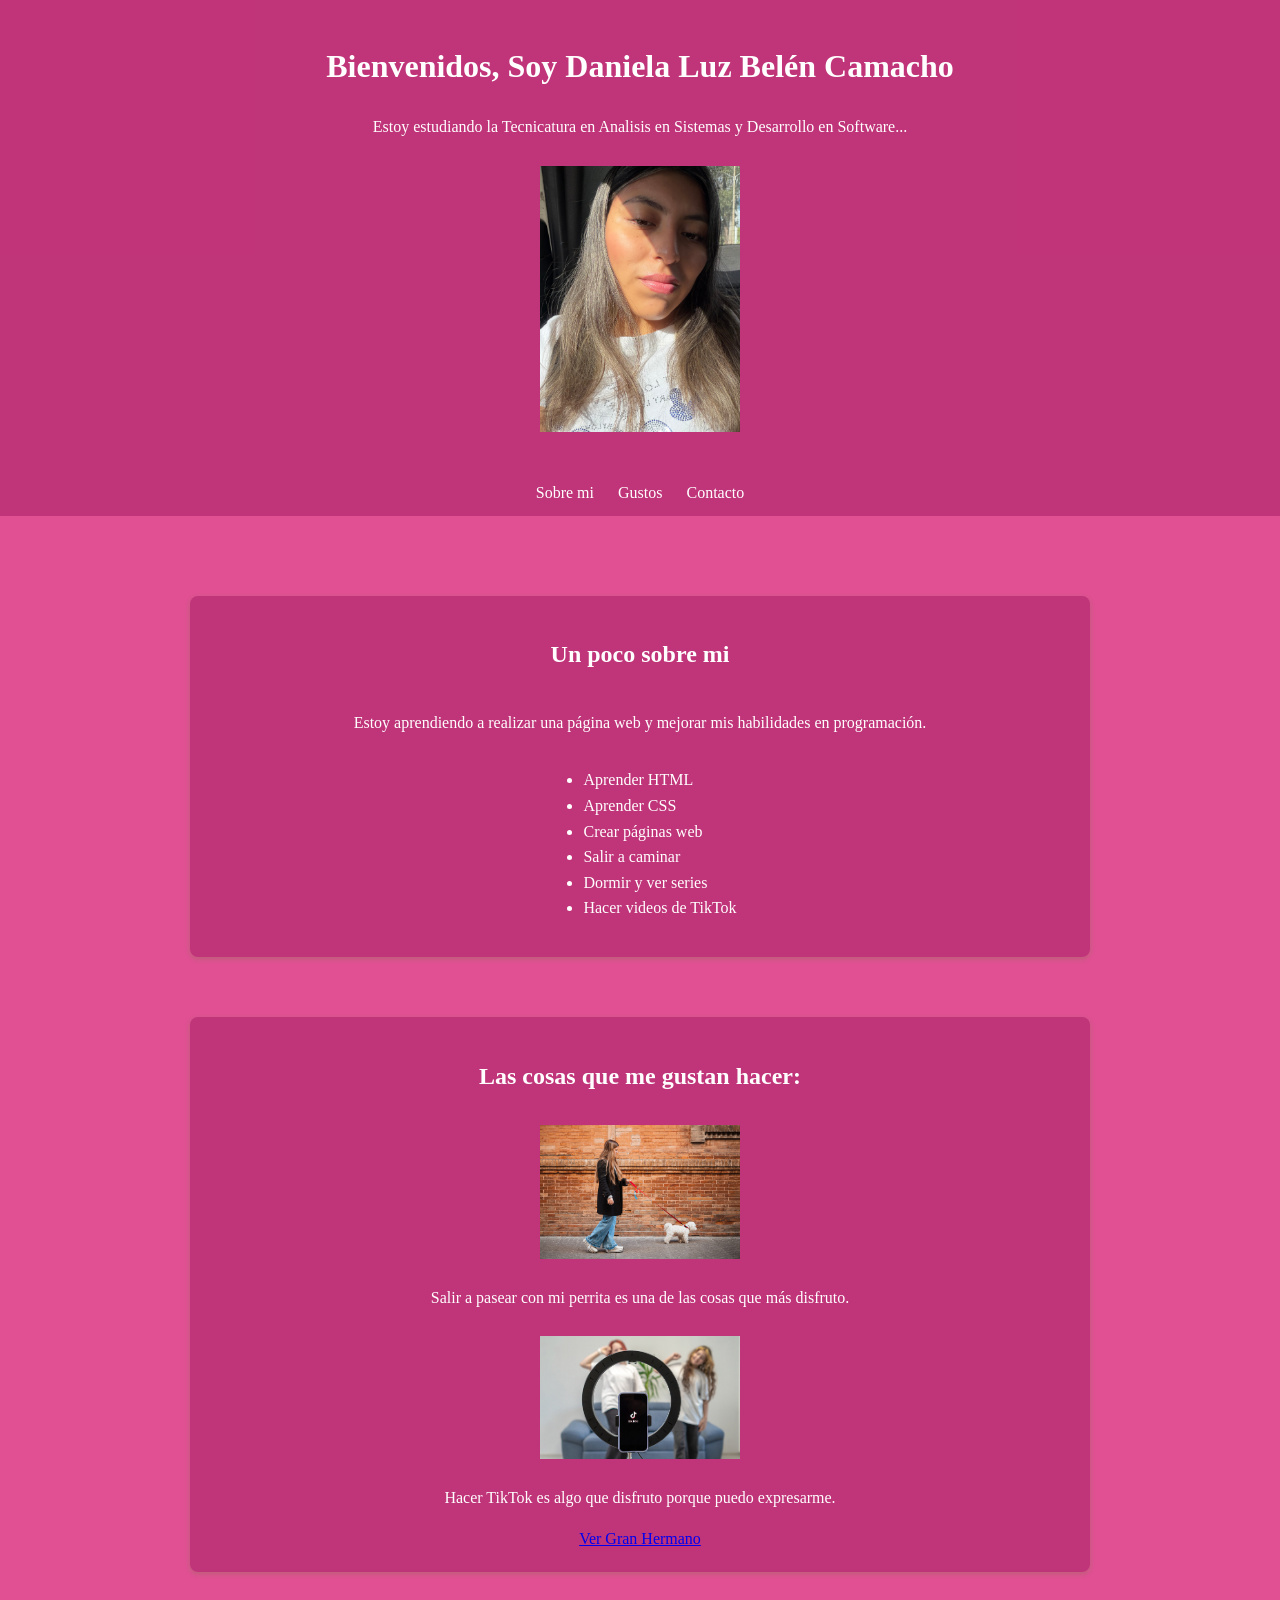
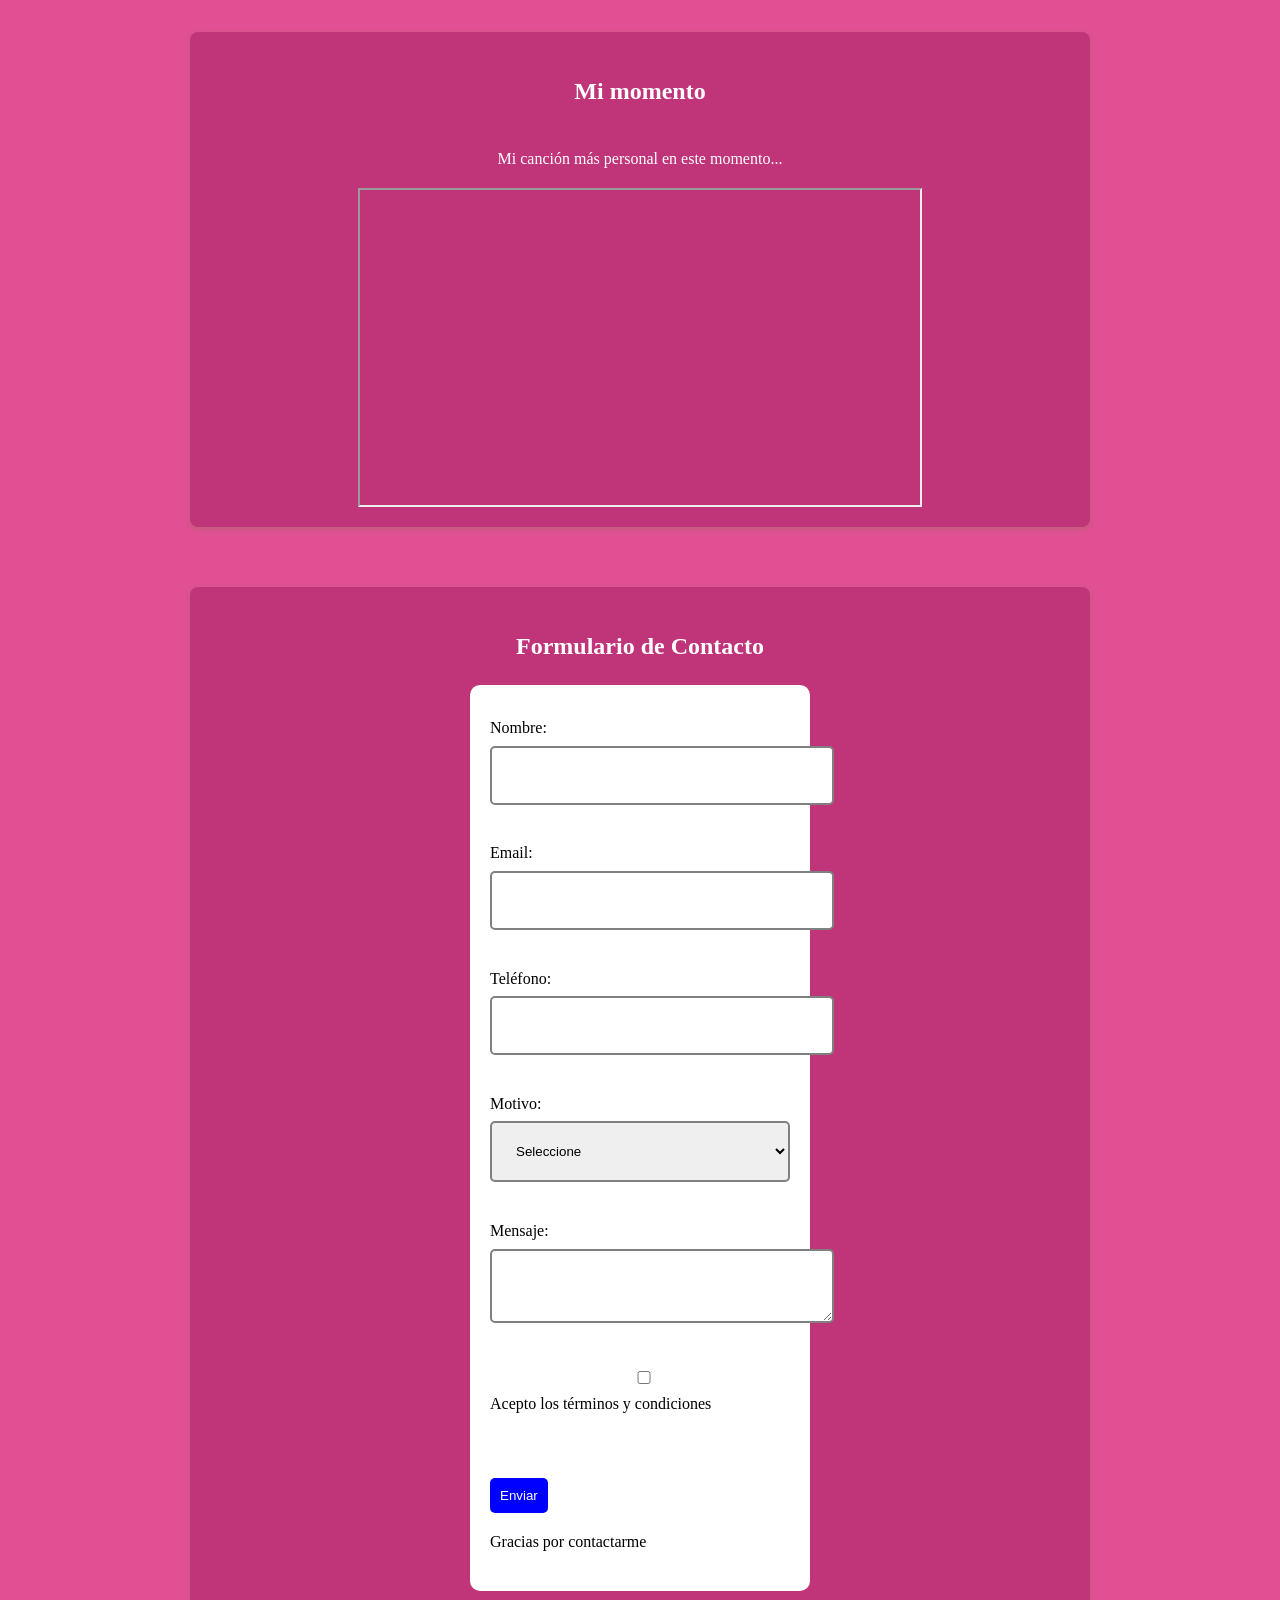
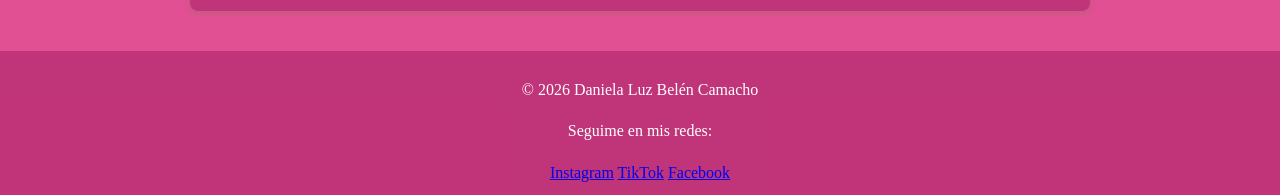
==== index.html @ 4e45f92b "Mejorar contenido descriptivo del sitio" ====
<!DOCTYPE html>
<html lang="es">
<head>
    <meta charset="UTF-8">  
    <meta name="viewport" content="width=device-width, initial-scale=1.0">
    <title>Mi primer sitio web</title>
    <link rel="stylesheet" href="style.css">
</head>
<body>

<header>
<h1>Bienvenidos, Soy Daniela Luz Belén Camacho</h1>
<p>Estoy estudiando la Tecnicatura en Analisis en Sistemas y Desarrollo en Software...</p>
<img src="img/IMG_1072.jpeg" alt="Foto de perfil de Daniela Luz Belén Camacho">
</header>

<nav aria-label="Menú principal">
    <a href="#sobre-mi">Sobre mi</a>
    <a href="#gustos">Gustos</a>
    <a href="#contacto">Contacto</a>
</nav>   

<main>

<section id="sobre-mi">
<h2>Un poco sobre mi</h2>
<p>Estoy aprendiendo a realizar una página web y mejorar mis habilidades en programación.</p>

<ul>
<li>Aprender HTML</li>
<li>Aprender CSS</li>
<li>Crear páginas web</li>
<li>Salir a caminar</li>
<li>Dormir y ver series</li>
<li>Hacer videos de TikTok</li>
</ul>
</section>

<section id="gustos">
<h2>Las cosas que me gustan hacer:</h2>

<img src="img/perros.jpg" alt="Paseando con mi perrita">
<p>Salir a pasear con mi perrita es una de las cosas que más disfruto.</p>

<img src="img/tiktok.jpg" alt="Creando contenido para TikTok">
<p>Hacer TikTok es algo que disfruto porque puedo expresarme.</p>

<a href="https://youtu.be/BFK4hJF_E_4?si=V4-a4DMzT8WrIbpt">Ver Gran Hermano</a>
</section>

<section>
<h2>Mi momento</h2>
<p>Mi canción más personal en este momento...</p>

<iframe 
width="560" 
height="315" 
src="https://www.youtube.com/embed/g2dmgwiU3bs" 
title="Canción especial de Daniela" 
lang="es"
allowfullscreen>
</iframe>

</section>

<section id="contacto">
<h2>Formulario de Contacto</h2>

<form aria-label="Formulario de contacto">

<label for="nombre">Nombre:</label>
<input type="text" id="nombre" name="nombre" required minlength="3">

<br><br>

<label for="email">Email:</label>
<input type="email" id="email" name="email" required>

<br><br>

<label for="tel">Teléfono:</label>
<input type="tel" id="tel" name="tel" pattern="[0-9]{10}" required>

<br><br> 

<label for="motivo">Motivo:</label>
<select id="motivo" name="motivo">
    <option value="">Seleccione</option>
    <option value="consulta">Consulta</option>
    <option value="soporte">Soporte</option>
    <option value="otro">Otro</option>
</select>

<br><br>

<label for="mensaje">Mensaje:</label>
<textarea id="mensaje" name="mensaje" required minlength="10"></textarea>

<br><br>

<label>
    <input type="checkbox" required>
    Acepto los términos y condiciones
</label>

<br><br>

<button type="submit">Enviar</button>

<p>Gracias por contactarme</p>

</form>
</section>

</main>

<footer>
<p>© 2026 Daniela Luz Belén Camacho</p>

<p>Seguime en mis redes:</p>
<a href="https://www.instagram.com" aria-label="Ir a Instagram">Instagram</a>
<a href="https://www.tiktok.com" aria-label="Ir a TikTok">TikTok</a>
<a href="#" aria-label="Ir a Facebook">Facebook</a>
</footer>

</body>
</html>
---- style.css ----
/*-----*RESET BASICO-----*/
*¨{
    margin: 0;
    padding: 0;
    box-sizing: border-box ;
}
body{
   font-family: "Times New Roman", Times, serif;
   font-size:16px;
   line-height:1.6;
   color:white;
   background: #d30163af;
   margin: 0;
}
header{
   background: #b62b71be;
   color:white;
   text-align: center;
   padding: 20px;  
}
nav{
    background: #b62b71be;
    padding: 10px;
    text-align: center;
    color:aliceblue;
}
nav a{
    color: white;
    text-decoration: none;
    margin: 10px;
}
nav a:hover{
    color:navajowhite
}
main{
    max-width: 900px;
    margin: auto;
    padding: 20px;
}
section{
    background: #b62b71be;
    margin-bottom: 20px;
    padding: 20px;
    border-radius: 8px;
    box-shadow: 0 2px 5px rgba(105, 131, 57, 0.308);
    color: white;
}
section{
    display: flex;
    flex-direction: column;
    align-items: center;
    margin-top: 60px;
}
h2{
    color:white;
    margin-bottom: 20px;
}
form{
background: white;
color: black;
padding: 20px;
width: 300px;
margin: auto;
border-radius: 10px;
}

label{
    display: block;
    margin-top: 10px;
}

input, textarea, select{
    width: 100%;
    padding: 20px;
    margin-top: 5px;
    border: 2px solid gray;
    border-radius: 5px;
}
input:focus, textarea:focus{
width: 90%;
padding: 8px;
margin: 8px;
border: 2px solid gray;
border-radius: 5px;
}

input:valid, textarea:valid{
border-color: green;
}

input:invalid:not(:placeholder-shown),
textarea:invalid:not(::placeholder-shown){
    border-color: red;
}

a:focus, button:focus, input:focus, textarea:focus, select:focus {
  outline: 3px solid blue;
}

button{
background: blue;
color: white;
padding: 10px;
border: none;
border-radius: 5px;
margin-top: 10px;
cursor: pointer;
}

button:hover{
    opacity: 0.8;
}

img{
    width: 200px;
    height: auto;
    margin: 10px;
    max-width: 200px;
}

footer{
    background:#b62b71be;
    color: white;
    text-align: center;
    padding: 10px;
}
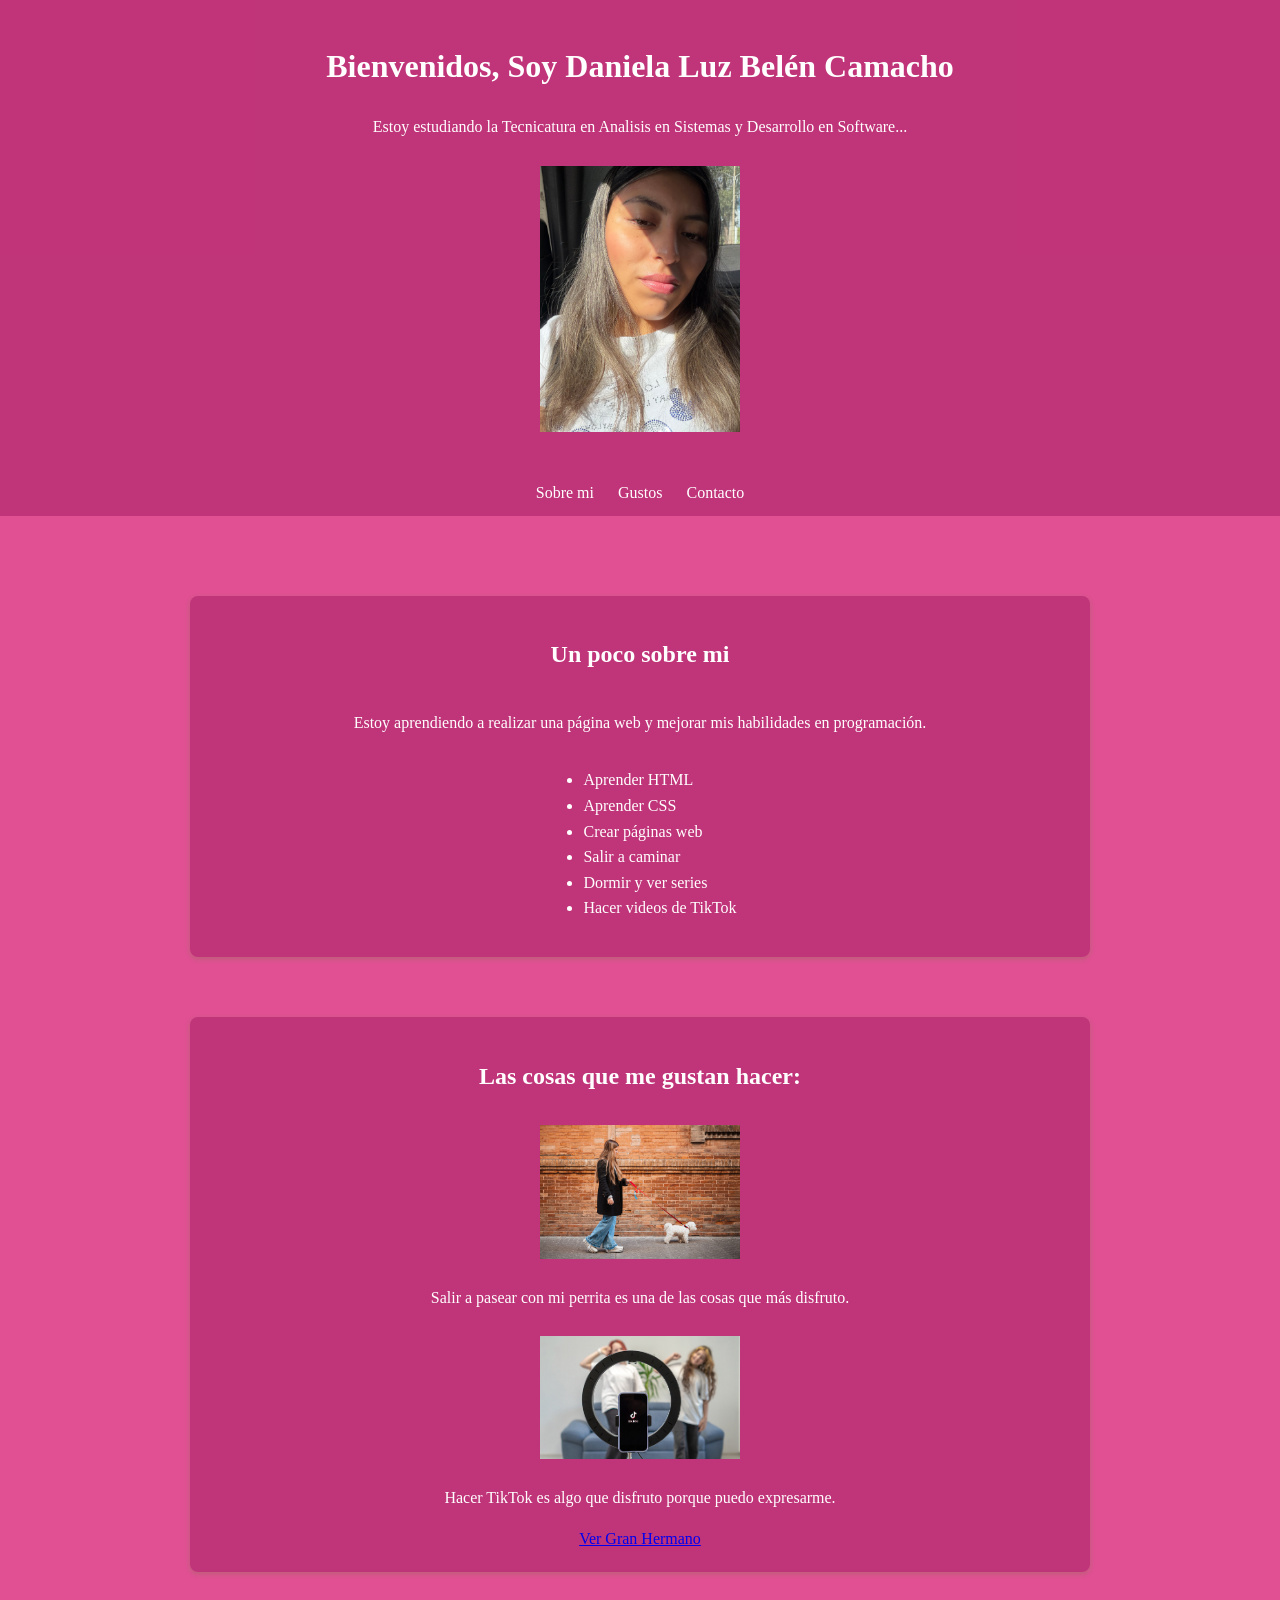
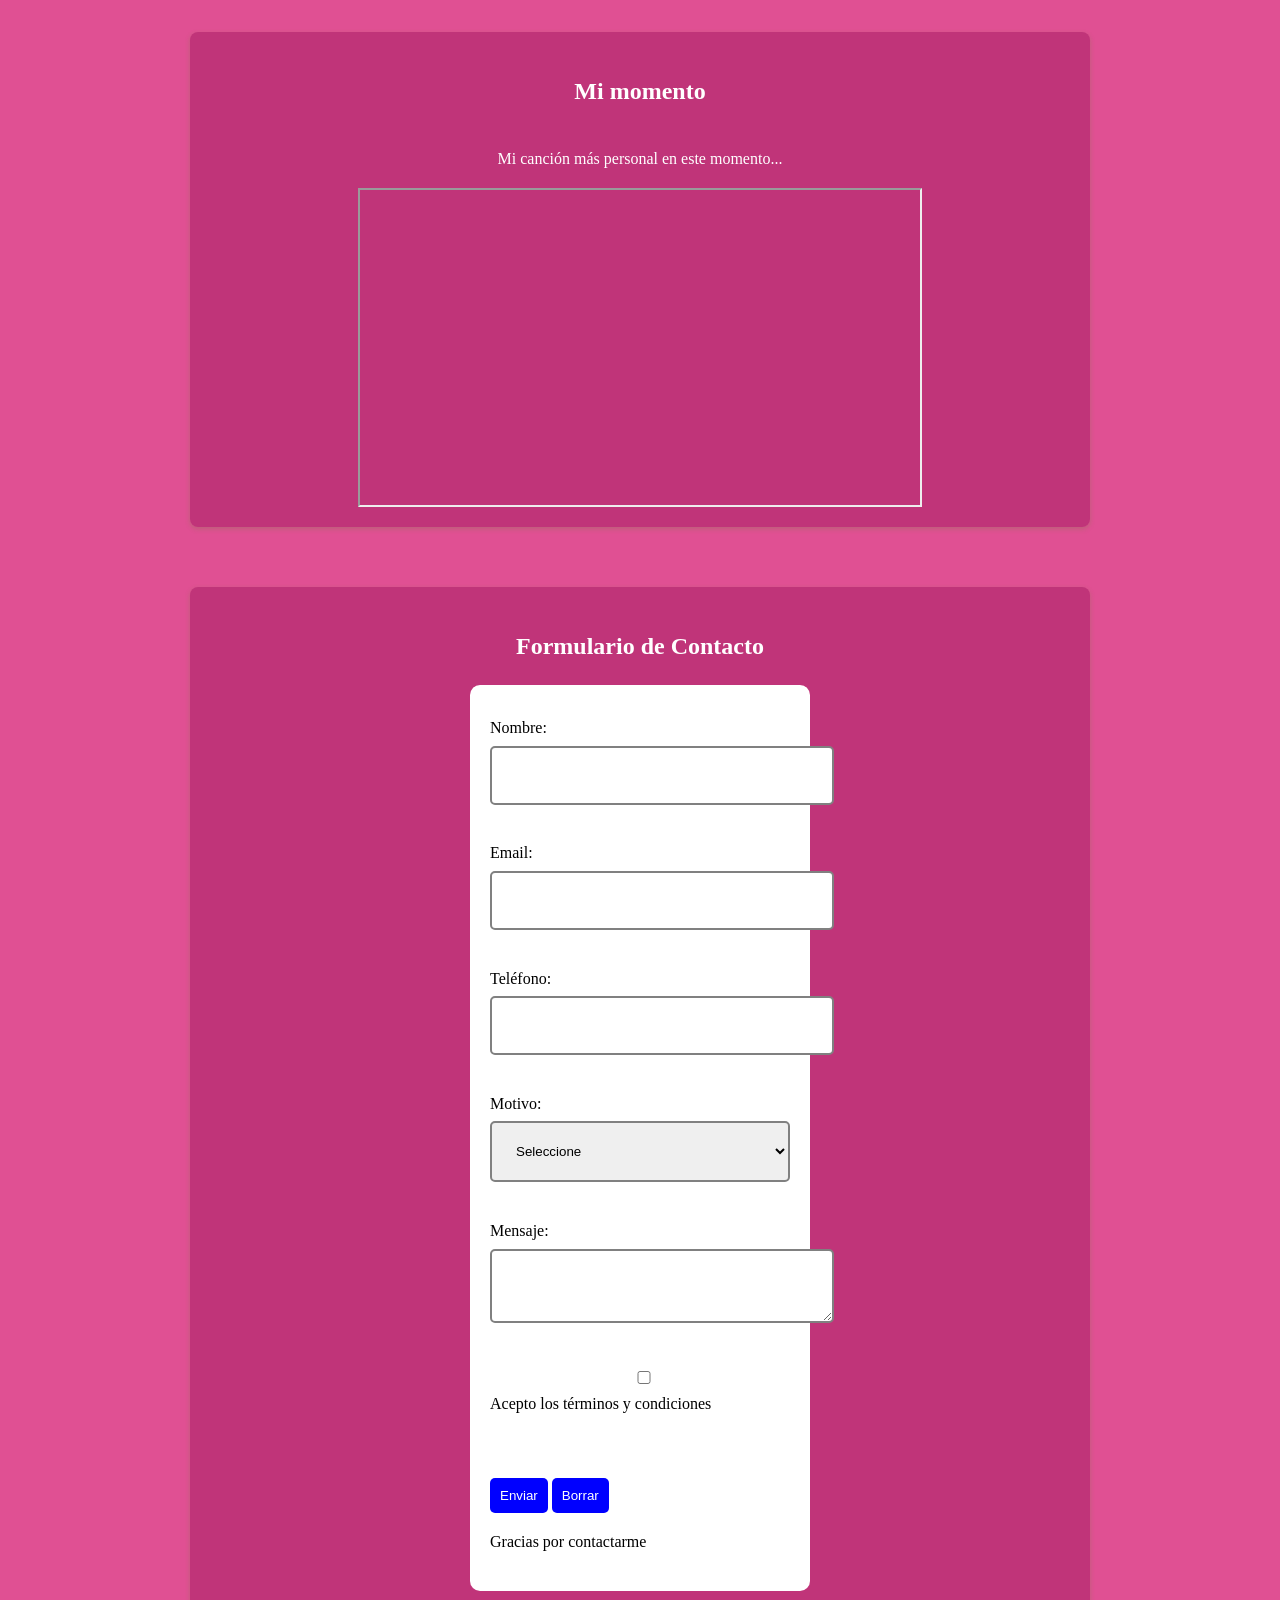
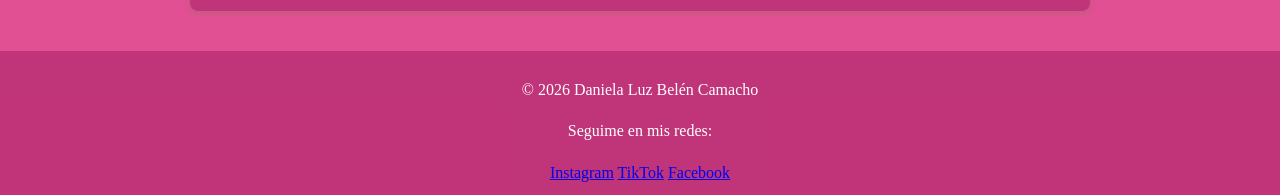
==== commit 344ecbe1: "Mejoro formulario HTML con validaciones" ====
--- a/index.html
+++ b/index.html
@@ -106,6 +106,7 @@
 <br><br>
 
 <button type="submit">Enviar</button>
+<button type="reset">Borrar</button>
 
 <p>Gracias por contactarme</p>
 
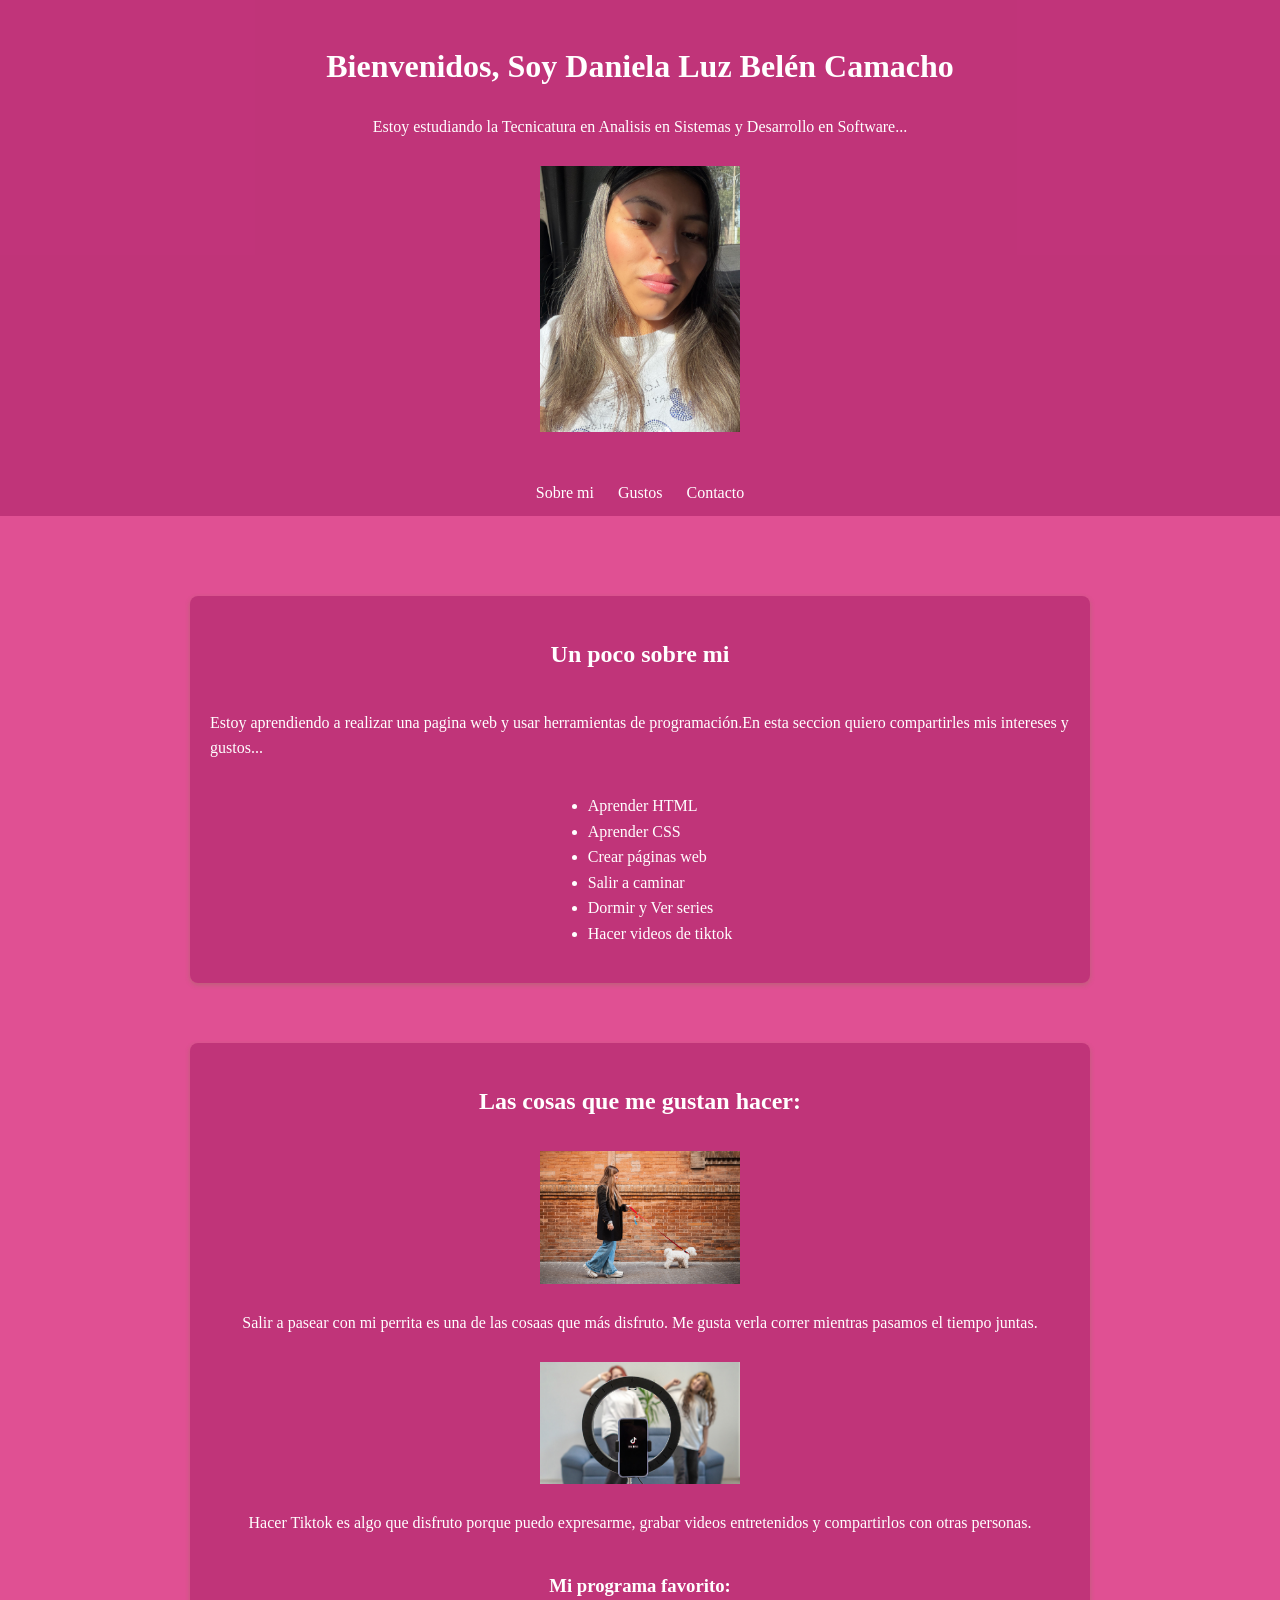
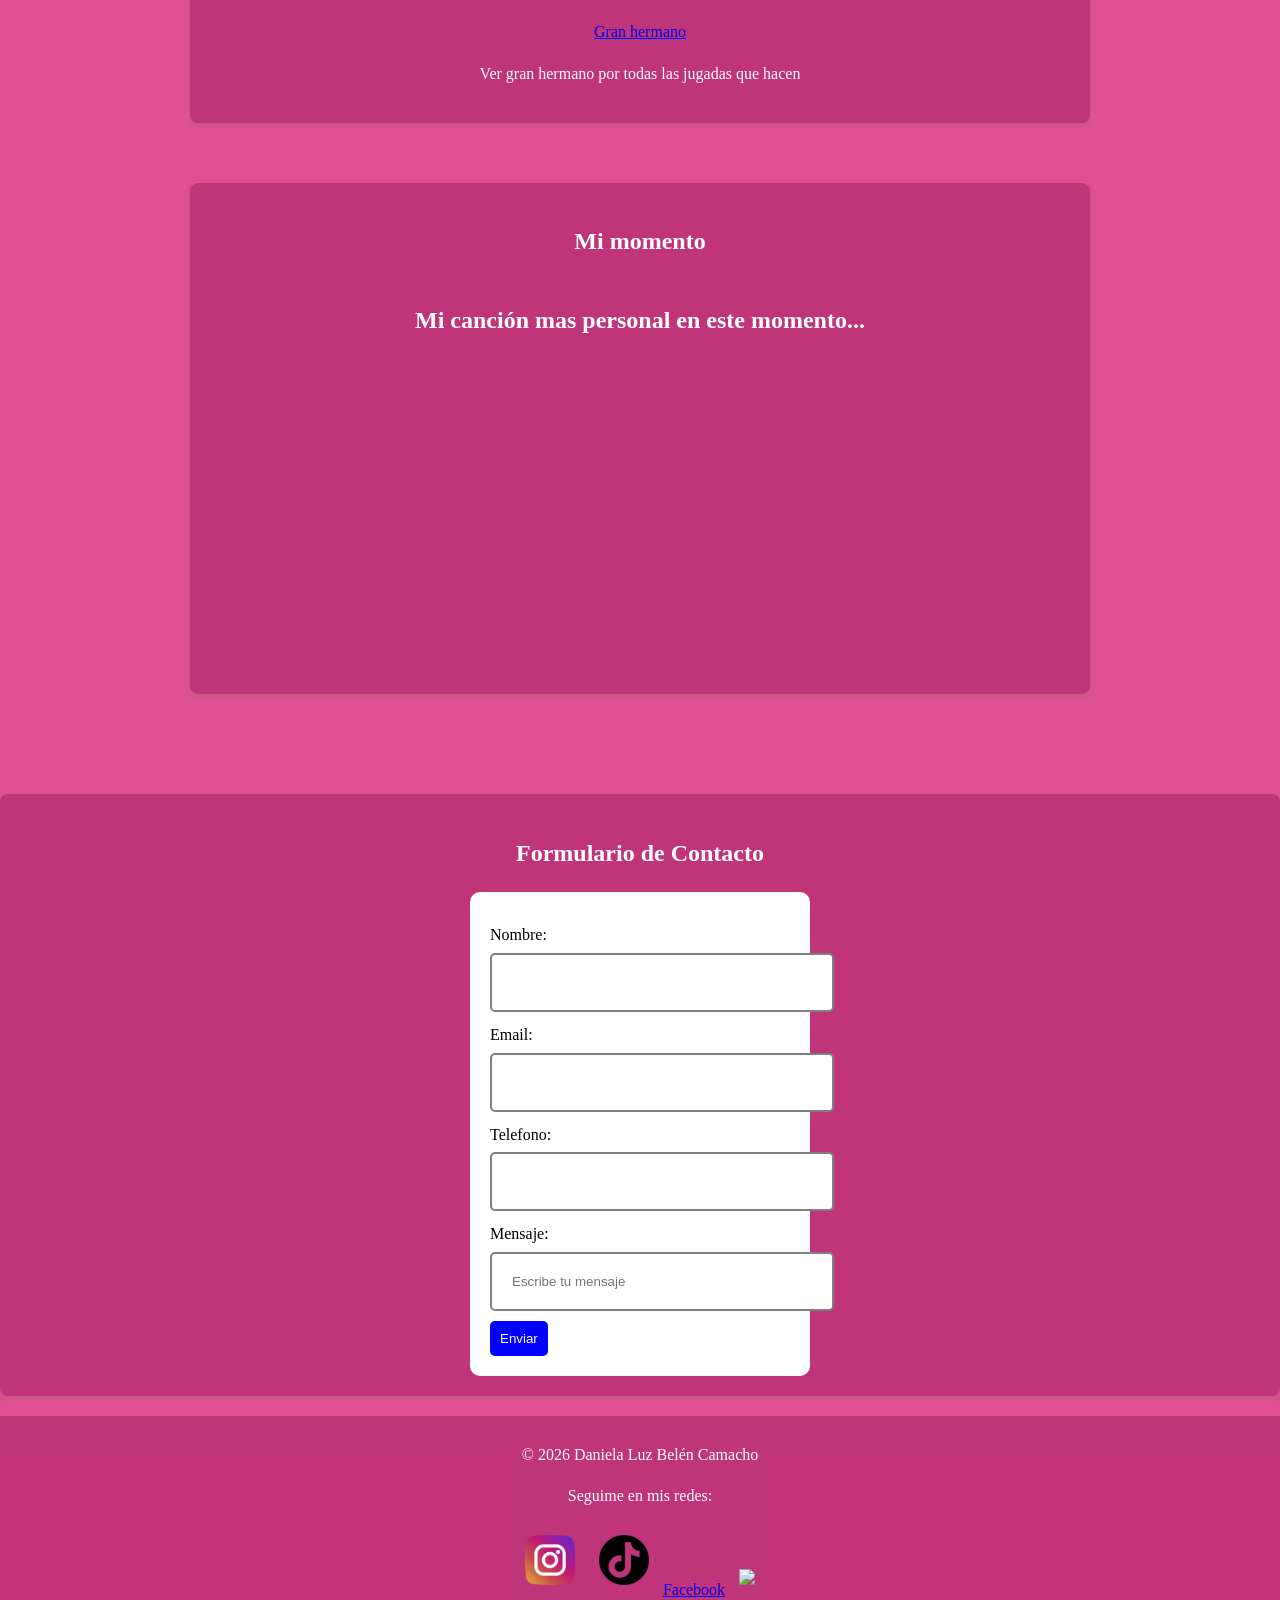
==== commit a0e18bec: "Resuelvo conflictos usando cambios de la rama" ====
--- a/index.html
+++ b/index.html
@@ -11,117 +11,75 @@
 <header>
 <h1>Bienvenidos, Soy Daniela Luz Belén Camacho</h1>
 <p>Estoy estudiando la Tecnicatura en Analisis en Sistemas y Desarrollo en Software...</p>
-<img src="img/IMG_1072.jpeg" alt="Foto de perfil de Daniela Luz Belén Camacho">
+<img src="img/IMG_1072.jpeg" alt="Mi perfil">
 </header>
-
-<nav aria-label="Menú principal">
-    <a href="#sobre-mi">Sobre mi</a>
-    <a href="#gustos">Gustos</a>
-    <a href="#contacto">Contacto</a>
-</nav>   
-
-<main>
-
-<section id="sobre-mi">
+ <nav>
+    <a href="#Sobre mi">Sobre mi</a>
+    <a href="#Gustos">Gustos</a>
+    <a href="#Contacto">Contacto</a>
+ </nav>   
+ <main>
+<section id="Sobre mi">
 <h2>Un poco sobre mi</h2>
-<p>Estoy aprendiendo a realizar una página web y mejorar mis habilidades en programación.</p>
+<p> Estoy aprendiendo a realizar una pagina web y usar herramientas de programación.En esta seccion quiero compartirles mis intereses y gustos...</p>
 
 <ul>
-<li>Aprender HTML</li>
+<li> Aprender HTML </li>
 <li>Aprender CSS</li>
 <li>Crear páginas web</li>
 <li>Salir a caminar</li>
-<li>Dormir y ver series</li>
-<li>Hacer videos de TikTok</li>
+<li>Dormir y Ver series</li>
+<li>Hacer videos de tiktok</li>
 </ul>
 </section>
 
-<section id="gustos">
-<h2>Las cosas que me gustan hacer:</h2>
-
-<img src="img/perros.jpg" alt="Paseando con mi perrita">
-<p>Salir a pasear con mi perrita es una de las cosas que más disfruto.</p>
-
-<img src="img/tiktok.jpg" alt="Creando contenido para TikTok">
-<p>Hacer TikTok es algo que disfruto porque puedo expresarme.</p>
-
-<a href="https://youtu.be/BFK4hJF_E_4?si=V4-a4DMzT8WrIbpt">Ver Gran Hermano</a>
+<section id="Gustos">
+<h2>Las cosas que me gustan  hacer:</h2>
+<img src="img/perros.jpg" alt="Pasear perros">
+<p>Salir a pasear con mi perrita es una de las cosaas que más disfruto. Me gusta verla correr mientras pasamos el tiempo juntas.</p>
+<img src="img/tiktok.jpg" alt="Hacer tiktoks">
+<p>Hacer Tiktok es algo que disfruto porque puedo expresarme, grabar videos entretenidos y compartirlos con otras personas.</p>
+<H3> Mi programa favorito:</H3>
+<a href="https://youtu.be/BFK4hJF_E_4?si=V4-a4DMzT8WrIbpt">Gran hermano</a>
+<p>Ver gran hermano por todas las jugadas que hacen</p>
 </section>
 
 <section>
-<h2>Mi momento</h2>
-<p>Mi canción más personal en este momento...</p>
+    <h1>Mi momento</h1>
 
-<iframe 
-width="560" 
-height="315" 
-src="https://www.youtube.com/embed/g2dmgwiU3bs" 
-title="Canción especial de Daniela" 
-lang="es"
-allowfullscreen>
-</iframe>
+<h2>Mi canción mas personal en este momento...</h2>
+
+<iframe width="560" height="315" src="https://www.youtube.com/embed/g2dmgwiU3bs" title="Eres todo para mi" frameborder="0" allowfullscreen> </iframe>
 
 </section>
 
-<section id="contacto">
-<h2>Formulario de Contacto</h2>
-
-<form aria-label="Formulario de contacto">
-
-<label for="nombre">Nombre:</label>
-<input type="text" id="nombre" name="nombre" required minlength="3">
-
-<br><br>
-
-<label for="email">Email:</label>
-<input type="email" id="email" name="email" required>
-
-<br><br>
-
-<label for="tel">Teléfono:</label>
-<input type="tel" id="tel" name="tel" pattern="[0-9]{10}" required>
-
-<br><br> 
-
-<label for="motivo">Motivo:</label>
-<select id="motivo" name="motivo">
-    <option value="">Seleccione</option>
-    <option value="consulta">Consulta</option>
-    <option value="soporte">Soporte</option>
-    <option value="otro">Otro</option>
-</select>
-
-<br><br>
-
-<label for="mensaje">Mensaje:</label>
-<textarea id="mensaje" name="mensaje" required minlength="10"></textarea>
-
-<br><br>
-
-<label>
-    <input type="checkbox" required>
-    Acepto los términos y condiciones
-</label>
-
-<br><br>
-
-<button type="submit">Enviar</button>
-<button type="reset">Borrar</button>
-
-<p>Gracias por contactarme</p>
-
-</form>
+</main>
+<section id="Contacto">
+    <h2> Formulario de Contacto</h2>
+    <form>
+        <label for="nombre">Nombre:</label>
+        <input type="text" id="nombre" name="nombre" required>
+        <label for="email">Email:</label>
+        <input type="email" id="email" name="email" required>
+        <label for="tel">Telefono:</label>
+        <input type="number" name="tel" required>
+        <label for="mensaje">Mensaje:</label>
+        <input type="text"placeholder="Escribe tu mensaje" required>
+        <button type="submit">Enviar</button>
+    </form>
 </section>
-
-</main>
-
 <footer>
-<p>© 2026 Daniela Luz Belén Camacho</p>
+<p>&copy; 2026 Daniela Luz Belén Camacho</p>
 
 <p>Seguime en mis redes:</p>
-<a href="https://www.instagram.com" aria-label="Ir a Instagram">Instagram</a>
-<a href="https://www.tiktok.com" aria-label="Ir a TikTok">TikTok</a>
-<a href="#" aria-label="Ir a Facebook">Facebook</a>
+   <a href="https://www.instagram.com/danii_camachoo?igsh=MXZqdmJzeW5ka2Y0eQ%3D%3D&utm_source=qr" target="_blank">
+   <img src="img/instagram.png" alt="Ir a instagram" alt="" style=
+   "width:50px; height:50px;"></a>
+   <a href="https://www.tiktok.com/@daniicamacho03?_r=1&_t=ZS-94ipn25yflR" target="_blank">
+   <img src="img/tiktok-circle.png" alt="Ir a Tiktok" alt="" style= "width: 50px; height: 50px;"></a>
+   <a href="https://www.tiktok.com/@daniicamacho03?_r=1&_t=ZS-94ipn25yflR">Facebook</a>
+   <img src="img/"
+
 </footer>
 
 </body>
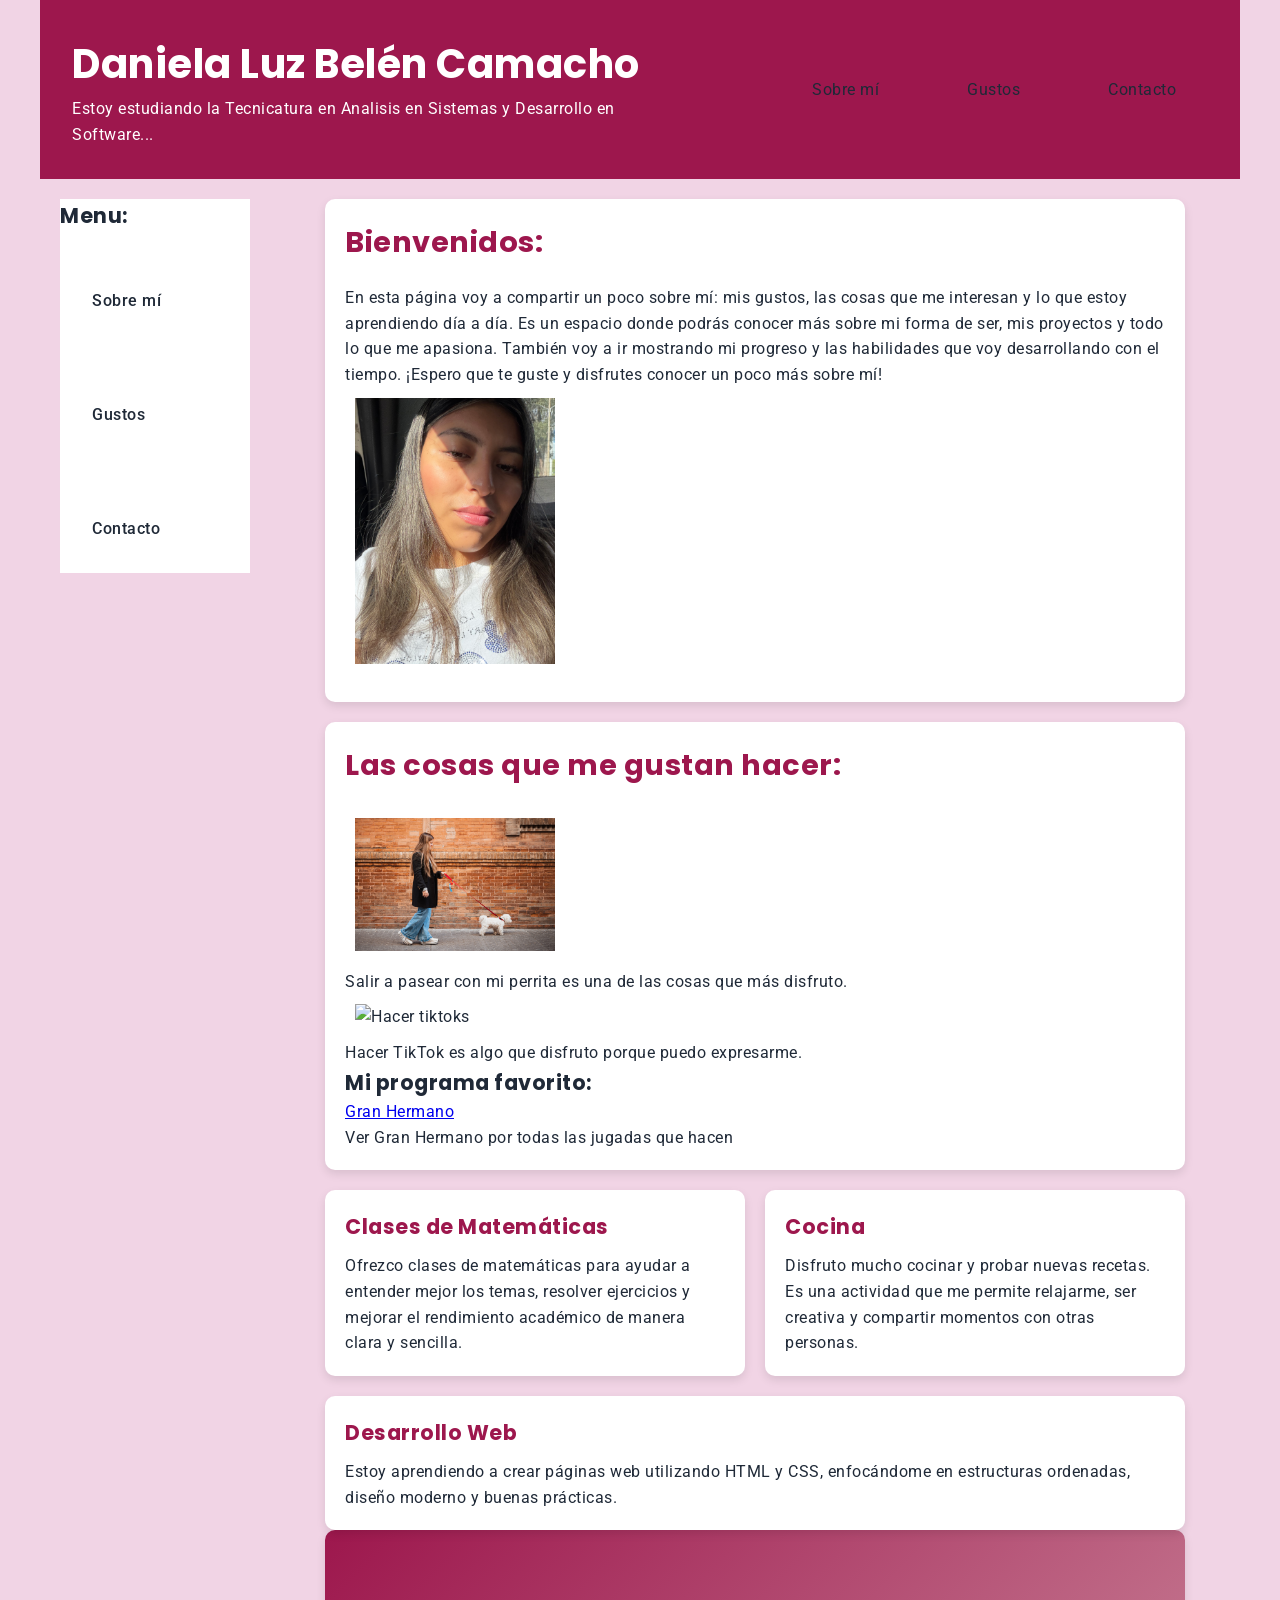
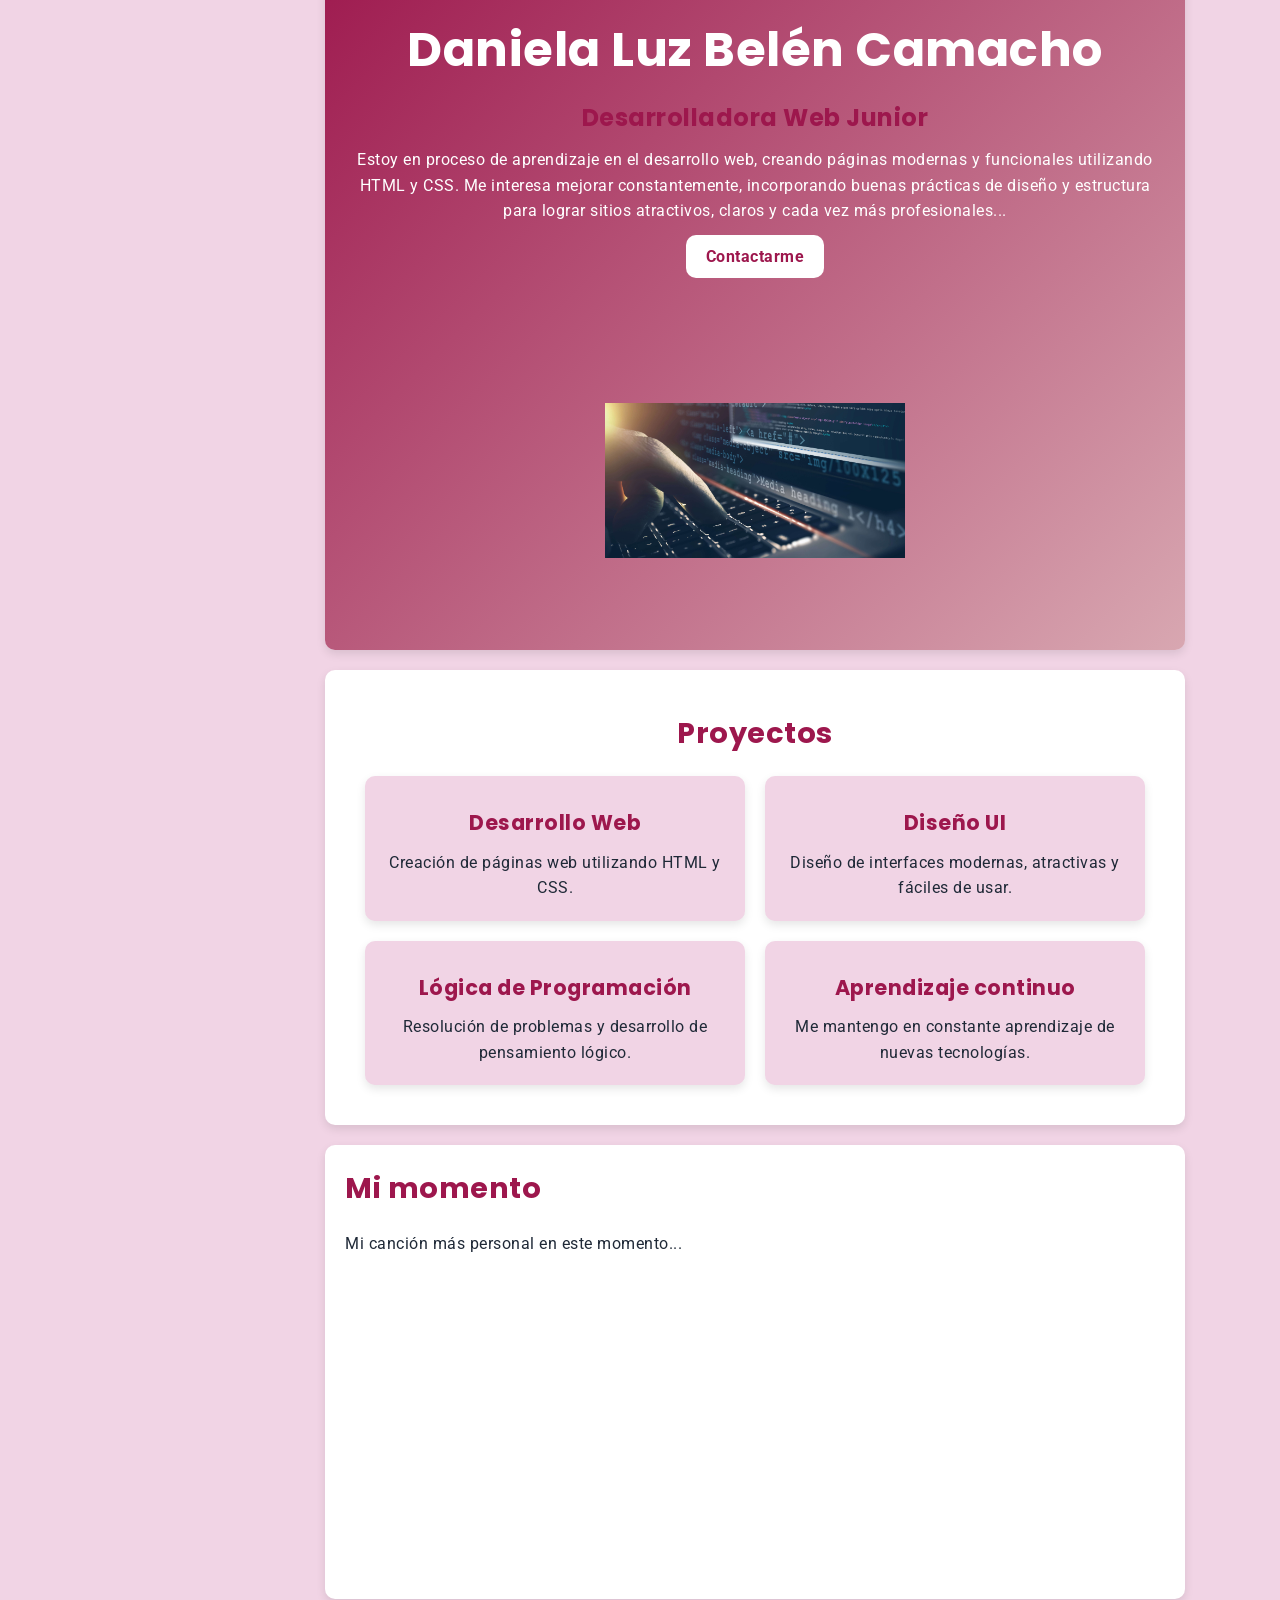
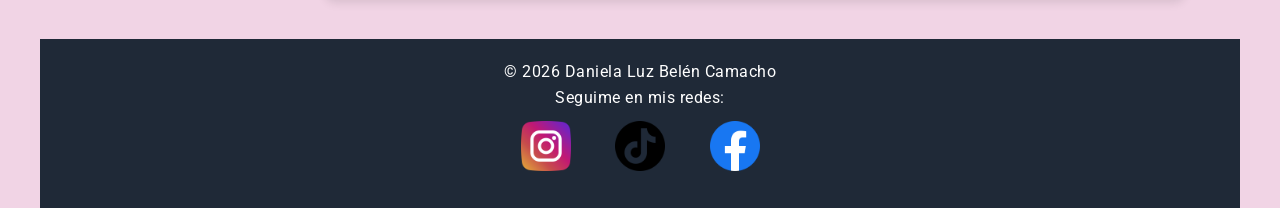
==== commit cfc6c4ec: "Agrego estructura HTML" ====
--- a/index.html
+++ b/index.html
@@ -5,84 +5,127 @@
     <meta name="viewport" content="width=device-width, initial-scale=1.0">
     <title>Mi primer sitio web</title>
     <link rel="stylesheet" href="style.css">
+    <link href="https://fonts.googleapis.com/css2?family=Poppins:wght@400;600&family=Roboto:wght@400&display=swap" rel="stylesheet">
 </head>
 <body>
+<div class="layout">
+  <header>
+    <div> 
+      <h1>Daniela Luz Belén Camacho</h1>
+      <p>Estoy estudiando la Tecnicatura en Analisis en Sistemas y Desarrollo en Software...</p>
+    </div>
+    <nav>   
+      <a href="#sobre-mi">Sobre mí</a> 
+      <a href="#gustos">Gustos</a> 
+      <a href="contacto.html">Contacto</a> 
+    </nav>
+    
+  </header>
+  <aside>
+    <nav>   
+      <h3> Menu:</h3>
+      <a href="#sobre-mi">Sobre mí</a> 
+      <a href="#gustos">Gustos</a> 
+      <a href="contacto.html">Contacto</a> 
+    </nav>
+  </aside>
+  <main>
+  <section id="sobre-mi"> 
+    <h2>Bienvenidos:</h2>
+      <p> En esta página voy a compartir un poco sobre mí: mis gustos, las cosas que me interesan y lo que estoy aprendiendo día a día. Es un espacio donde podrás conocer más sobre mi forma de ser, mis proyectos y todo lo que me apasiona. También voy a ir mostrando mi progreso y las habilidades que voy desarrollando con el tiempo. ¡Espero que te guste y disfrutes conocer un poco más sobre mí!</p>
+      <Img src="img/IMG_1072.jpeg" alt="Mi perfil">
+    </section>
+  <section id="gustos">
+    <h2>Las cosas que me gustan hacer:</h2>
 
-<header>
-<h1>Bienvenidos, Soy Daniela Luz Belén Camacho</h1>
-<p>Estoy estudiando la Tecnicatura en Analisis en Sistemas y Desarrollo en Software...</p>
-<img src="img/IMG_1072.jpeg" alt="Mi perfil">
-</header>
- <nav>
-    <a href="#Sobre mi">Sobre mi</a>
-    <a href="#Gustos">Gustos</a>
-    <a href="#Contacto">Contacto</a>
- </nav>   
- <main>
-<section id="Sobre mi">
-<h2>Un poco sobre mi</h2>
-<p> Estoy aprendiendo a realizar una pagina web y usar herramientas de programación.En esta seccion quiero compartirles mis intereses y gustos...</p>
+    <img src="img/perros.jpg" alt="Pasear perros">
+    <p>Salir a pasear con mi perrita es una de las cosas que más disfruto.</p>
 
-<ul>
-<li> Aprender HTML </li>
-<li>Aprender CSS</li>
-<li>Crear páginas web</li>
-<li>Salir a caminar</li>
-<li>Dormir y Ver series</li>
-<li>Hacer videos de tiktok</li>
-</ul>
+    <img src="img/tiktok.jpg" alt="Hacer tiktoks">
+    <p>Hacer TikTok es algo que disfruto porque puedo expresarme.</p>
+
+    <h3>Mi programa favorito:</h3>
+    <a href="https://youtu.be/BFK4hJF_E_4?si=V4-a4DMzT8WrIbpt">Gran Hermano</a>
+    <p>Ver Gran Hermano por todas las jugadas que hacen</p>
+  </section>
+  <div class="cards">
+
+    <div class="card">
+      <h3>Clases de Matemáticas</h3>
+      <p>Ofrezco clases de matemáticas para ayudar a entender mejor los temas, resolver ejercicios y mejorar el rendimiento académico de manera clara y sencilla.</p>
+    </div>
+
+    <div class="card">
+      <h3>Cocina</h3>
+      <p>Disfruto mucho cocinar y probar nuevas recetas. Es una actividad que me permite relajarme, ser creativa y compartir momentos con otras personas.</p>
+    </div>
+
+    <div class="card">
+      <h3>Desarrollo Web</h3>
+      <p>Estoy aprendiendo a crear páginas web utilizando HTML y CSS, enfocándome en estructuras ordenadas, diseño moderno y buenas prácticas.</p>
+    </div>
+
+  </div>
+  <section class="hero">
+    <div class="hero-content">
+      <h1>Daniela Luz Belén Camacho</h1>
+      <h2>Desarrolladora Web Junior</h2>
+      <p>Estoy en proceso de aprendizaje en el desarrollo web, creando páginas modernas y funcionales utilizando HTML y CSS. Me interesa mejorar constantemente, incorporando buenas prácticas de diseño y estructura para lograr sitios atractivos, claros y cada vez más profesionales...</p>
+
+      <a href="#contacto" class="btn">Contactarme</a>
+    </div>
+    <img src="img/desarrollador web.jpg" alt="Ilustración programación" class="hero-img">
+  </section>
+
+  <section class="grid-section">
+  <h2>Proyectos</h2>
+
+  <div class="grid-container">
+    
+    <div class="card">
+      <div class="icon"></div>
+      <h3>Desarrollo Web</h3>
+      <p>Creación de páginas web utilizando HTML y CSS.</p>
+    </div>
+
+    <div class="card">
+      <div class="icon"></div>
+      <h3>Diseño UI</h3>
+      <p>Diseño de interfaces modernas, atractivas y fáciles de usar.</p>
+    </div>
+
+    <div class="card">
+      <div class="icon"></div>
+      <h3>Lógica de Programación</h3>
+      <p>Resolución de problemas y desarrollo de pensamiento lógico.</p>
+    </div>
+
+    <div class="card">
+      <div class="icon"></div>
+      <h3>Aprendizaje continuo</h3>
+      <p>Me mantengo en constante aprendizaje de nuevas tecnologías.</p>
+    </div>
+
+  </div>
 </section>
+  <section>
+    <h2>Mi momento</h2>
+    <p>Mi canción más personal en este momento...</p>
 
-<section id="Gustos">
-<h2>Las cosas que me gustan  hacer:</h2>
-<img src="img/perros.jpg" alt="Pasear perros">
-<p>Salir a pasear con mi perrita es una de las cosaas que más disfruto. Me gusta verla correr mientras pasamos el tiempo juntas.</p>
-<img src="img/tiktok.jpg" alt="Hacer tiktoks">
-<p>Hacer Tiktok es algo que disfruto porque puedo expresarme, grabar videos entretenidos y compartirlos con otras personas.</p>
-<H3> Mi programa favorito:</H3>
-<a href="https://youtu.be/BFK4hJF_E_4?si=V4-a4DMzT8WrIbpt">Gran hermano</a>
-<p>Ver gran hermano por todas las jugadas que hacen</p>
-</section>
+    <iframe width="560" height="315" src="https://www.youtube.com/embed/g2dmgwiU3bs" frameborder="0" allowfullscreen></iframe>
+  </section>
+  </main>
 
-<section>
-    <h1>Mi momento</h1>
-
-<h2>Mi canción mas personal en este momento...</h2>
-
-<iframe width="560" height="315" src="https://www.youtube.com/embed/g2dmgwiU3bs" title="Eres todo para mi" frameborder="0" allowfullscreen> </iframe>
-
-</section>
-
-</main>
-<section id="Contacto">
-    <h2> Formulario de Contacto</h2>
-    <form>
-        <label for="nombre">Nombre:</label>
-        <input type="text" id="nombre" name="nombre" required>
-        <label for="email">Email:</label>
-        <input type="email" id="email" name="email" required>
-        <label for="tel">Telefono:</label>
-        <input type="number" name="tel" required>
-        <label for="mensaje">Mensaje:</label>
-        <input type="text"placeholder="Escribe tu mensaje" required>
-        <button type="submit">Enviar</button>
-    </form>
-</section>
-<footer>
-<p>&copy; 2026 Daniela Luz Belén Camacho</p>
-
-<p>Seguime en mis redes:</p>
-   <a href="https://www.instagram.com/danii_camachoo?igsh=MXZqdmJzeW5ka2Y0eQ%3D%3D&utm_source=qr" target="_blank">
-   <img src="img/instagram.png" alt="Ir a instagram" alt="" style=
-   "width:50px; height:50px;"></a>
-   <a href="https://www.tiktok.com/@daniicamacho03?_r=1&_t=ZS-94ipn25yflR" target="_blank">
-   <img src="img/tiktok-circle.png" alt="Ir a Tiktok" alt="" style= "width: 50px; height: 50px;"></a>
-   <a href="https://www.tiktok.com/@daniicamacho03?_r=1&_t=ZS-94ipn25yflR">Facebook</a>
-   <img src="img/"
-
-</footer>
-
+  <footer>
+    <p>&copy; 2026 Daniela Luz Belén Camacho</p>
+    <p>Seguime en mis redes:</p>
+    <a href="https://www.instagram.com/danii_camachoo" target="_blank">
+      <img src="img/instagram.png" alt="Instagram" style="width:50px;"> </a>
+    <a href="https://www.tiktok.com/" target="_blank">
+      <img src="img/tiktok-circle.png" alt="TikTok" style="width:50px;"> </a>
+    <a href="https://www.facebook.com/share/1KSxZsk4sj/?mibextid=wwXIfr" target="_blank">
+      <img src="img/facebook.png" alt="Facebook" style="width:50px;"> </a>
+  </footer>
+</div>
 </body>
-</html>
-
-
+</html>
--- a/style.css
+++ b/style.css
@@ -1,126 +1,355 @@
-/*-----*RESET BASICO-----*/
-*¨{
-    margin: 0;
-    padding: 0;
-    box-sizing: border-box ;
-}
+:root{
+  --color-primary:#9d174d;
+  --color-secondary:#F1D4E5;
+  --color-accent:#D8A7B1;
+  --color-text:#1f2937;
+  --color-dark:#000000;
+  --color-border:#d1d5db;
+  --color-focus:#9d174d;
+  --color-valid:#16a34a;
+  --color-invalid:#dc2626;
+  --color-bg-form:#ffffff;
+  --shadow:0 4px 10px rgba(0,0,0,0.1);
+  --radius:10px;
+  --font-title:"Poppins", Arial, sans-serif;
+  --font-body:"Roboto", Arial, sans-serif;
+}
+
+/* RESET */
+*{
+  margin: 0;
+  padding: 0;
+  box-sizing: border-box;
+}
+
 body{
-   font-family: "Times New Roman", Times, serif;
-   font-size:16px;
-   line-height:1.6;
-   color:white;
-   background: #d30163af;
-   margin: 0;
+  font-family: var(--font-body);
+  font-size:1rem;
+  line-height:1.6;
+  letter-spacing: 0.5px;
+  background:var(--color-secondary); 
+  color: var(--color-text);
+}
+.layout {
+  display: grid;
+  grid-template-columns: 1fr;
+  grid-template-rows: auto 1fr auto;
+  grid-template-areas:
+    "header"
+    "main"
+    "footer";
+  min-height: 100vh;
+}
+header{grid-area: header;}
+.sidebar{ grid-area: sidebar;}
+main{grid-area: main;}
+footer{grid-area: footer;}
+aside{
+  display: none;
 }
 header{
-   background: #b62b71be;
-   color:white;
-   text-align: center;
-   padding: 20px;  
+  display: flex; 
+  align-items: center;
+  justify-content: space-between;
+  background: var(--color-primary);
+  color:white;
+  padding: 2rem;
+}
+header div{
+  width: 50%;
+}
+header img{
+  width: 150px;
+  border-radius: 50%;
+  margin-top: 10px;
 }
 nav{
-    background: #b62b71be;
-    padding: 10px;
-    text-align: center;
-    color:aliceblue;
+  display: flex;
+  gap: 1.5rem;
 }
 nav a{
-    color: white;
-    text-decoration: none;
-    margin: 10px;
-}
-nav a:hover{
-    color:navajowhite
+  color:var(--color-text);
+  text-decoration:none;
+  margin:2rem;
+  transition: 0.3s;
+}
+nav a :hover{
+  color:var(--color-accent);
+}
+aside {
+  grid-area: sidebar;
+  background: var(--color-secondary);
+  padding: 20px;
+  display: flex;
+  flex-direction: column;
+  gap: 10px;
+}
+aside a{
+  color: var(--color-text);
+  text-decoration: none;
+  font-weight: 500;
+}
+aside a:hover{
+  color: var(--color-primary);
+}
+aside ul{
+  list-style: none;
+  display: flex;
+  flex-direction: column;
+  gap:0.5rem;
+  width: auto;
+  margin: 0;
 }
 main{
-    max-width: 900px;
-    margin: auto;
+  grid-area: main;
+  max-width: 900px;
+  margin: auto;
+  padding: 20px;
+}
+section{
+  background: white;
+  margin-bottom: 20px;
+  padding: 20px;
+  border-radius: var(--radius);
+  box-shadow: var(--shadow);
+}
+h1{
+  font-family: var(--font-title);
+  font-size: 2.5rem;
+}
+h2{
+  font-family: var(--font-title);
+  font-size: 1.8rem;
+  color: var(--color-primary);
+  margin-bottom: 20px;
+}
+h3{
+  font-family: var(--font-title);
+  font-size: 1.3rem;
+}
+.cards{
+  display: flex;
+  flex-wrap: wrap;
+  gap: 20px;
+}
+.card{
+  flex: 1 1 280px;
+  background: white;
+  padding: 20px;
+  border-radius: var(--radius);
+  box-shadow: var(--shadow);
+  transition: transform 0.3s, box-shadow 0.3s;
+}
+.card:hover{
+  transform: translateY(-4px);
+  box-shadow: 0 8px 20px rgba(0,0,0,0.2);
+}
+.card h3{
+  margin-bottom: 10px;
+  color: var(--color-primary);
+}
+.hero{
+  display: flex;
+  justify-content: center;
+  align-items: center;
+  min-height: 80vh;
+  flex-wrap: wrap;
+
+  background: linear-gradient(135deg, #9d174d, #D8A7B1);
+  color: white;
+  text-align: center;
+}
+.hero-content h1{
+  font-size: 3rem;
+  font-family: var(--font-title);
+}
+.hero-content h2{
+  font-size: 1.5rem;
+  margin: 10px 0;
+}
+.hero-content p{
+  margin-bottom: 20px;
+}
+.hero-img{
+  width: 300px;
+}
+.btn{
+  background: white;
+  color: var(--color-primary);
+  padding: 12px 20px;
+  border-radius: var(--radius);
+  text-decoration: none;
+  font-weight: bold;
+  transition: 0.3s;
+}
+
+.btn:hover{
+  background: var(--color-accent);
+  color: white;
+}
+
+
+form{
+  background: var(--color-bg-form);
+  color: var(--color-dark);
+  padding: 20px;
+  width: 300px;
+  margin: auto;
+  border-radius: var(--radius);
+}
+
+label{
+  display: block;
+  margin-top: 10px;
+}
+
+input, textarea{
+  width: 100%;
+  padding:12px;
+  margin-top: 5px;
+  border: 2px solid var(--color-border);
+  border-radius: 5px;
+}
+
+input:focus, textarea:focus{
+  border: 2px solid var(--color-focus);
+}
+
+input:valid, textarea:valid{
+  border-color: var(--color-valid);
+}
+
+input:invalid:not(:placeholder-shown),
+textarea:invalid:not(:placeholder-shown){
+  border-color: var(--color-invalid);
+}
+
+button{
+  background: var(--color-primary);
+  color: white;
+  padding: 10px;
+  border: none;
+  border-radius: 5px;
+  margin-top: 10px;
+  cursor: pointer;
+}
+
+button:hover{
+  opacity: 0.8;
+}
+
+img{
+  width: 200px;
+  margin: 10px;
+  max-width: 100%;
+}
+
+
+footer{
+  grid-area: footer;
+  background:#1f2937;
+  color: white;
+  text-align: center;
+  padding: 20px;
+}
+
+footer a{
+  color: white;
+  margin: 0 10px;
+  text-decoration: none;
+}
+
+footer a:hover{
+  color: var(--color-accent);
+}
+
+@media (min-width: 768px) {
+
+  .layout {
+    display: grid;
+    grid-template-columns: 230px 1fr;
+    grid-template-rows: auto 1fr auto;
+    grid-template-areas:
+      "header header"
+      "sidebar main"
+      "footer footer";
+    min-height: 100vh;
+  }
+
+  aside {
+    display: block;
+  }
+
+  .grid-container {
+    grid-template-columns: repeat(2, 1fr);
+  }
+  main {
     padding: 20px;
-}
-section{
-    background: #b62b71be;
-    margin-bottom: 20px;
-    padding: 20px;
-    border-radius: 8px;
-    box-shadow: 0 2px 5px rgba(105, 131, 57, 0.308);
-    color: white;
-}
-section{
+  }
+@media (min-width: 1024px) {
+
+  .layout {
+    max-width: 1200px;
+    margin: 0 auto;
+  }
+
+  .grid-container {
+    grid-template-columns: repeat(3, 1fr);
+  }
+}
+@media (min-width: 1440px) {
+
+  .layout {
+    max-width: 1400px;
+    margin: 0 auto;
+  }
+
+  .grid-container {
+    grid-template-columns: repeat(4, 1fr);
+  }
+}
+  aside nav{
     display: flex;
     flex-direction: column;
-    align-items: center;
-    margin-top: 60px;
-}
-h2{
-    color:white;
-    margin-bottom: 20px;
-}
-form{
-background: white;
-color: black;
-padding: 20px;
-width: 300px;
-margin: auto;
-border-radius: 10px;
-}
-
-label{
-    display: block;
-    margin-top: 10px;
-}
-
-input, textarea, select{
-    width: 100%;
-    padding: 20px;
-    margin-top: 5px;
-    border: 2px solid gray;
-    border-radius: 5px;
-}
-input:focus, textarea:focus{
-width: 90%;
-padding: 8px;
-margin: 8px;
-border: 2px solid gray;
-border-radius: 5px;
-}
-
-input:valid, textarea:valid{
-border-color: green;
-}
-
-input:invalid:not(:placeholder-shown),
-textarea:invalid:not(::placeholder-shown){
-    border-color: red;
-}
-
-a:focus, button:focus, input:focus, textarea:focus, select:focus {
-  outline: 3px solid blue;
-}
-
-button{
-background: blue;
-color: white;
-padding: 10px;
-border: none;
-border-radius: 5px;
-margin-top: 10px;
-cursor: pointer;
-}
-
-button:hover{
-    opacity: 0.8;
-}
-
-img{
-    width: 200px;
-    height: auto;
-    margin: 10px;
-    max-width: 200px;
-}
-
-footer{
-    background:#b62b71be;
-    color: white;
-    text-align: center;
-    padding: 10px;
+    background-color: var(--color-bg-form);
+  }
+  
+.grid-section {
+  padding: 40px;
+  text-align: center;
+}
+
+.grid-section h2 {
+  margin-bottom: 20px;
+}
+.grid-container {
+  display: grid;
+  grid-template-columns: repeat(auto-fit, minmax(280px, 1fr));
+  gap: 1.25rem;
+}
+
+.grid-container .card {
+  background: var(--color-secondary);
+  padding: 20px;
+  border-radius: var(--radius);
+  box-shadow: var(--shadow);
+  transition: transform 0.3s ease, box-shadow 0.3s ease;
+
+}
+.card {
+  background: var(--color-bg-form); 
+  padding: 20px;
+  border-radius: var(--radius);
+  box-shadow: var(--shadow);
+  transition: transform 0.3s ease, box-shadow 0.3s ease;
+}
+
+.card:hover {
+  transform: translateY(-8px);
+  box-shadow: var(--shadow);
+}
+
+.icon {
+  font-size: 40px;
+  margin-bottom: 10px;
 }
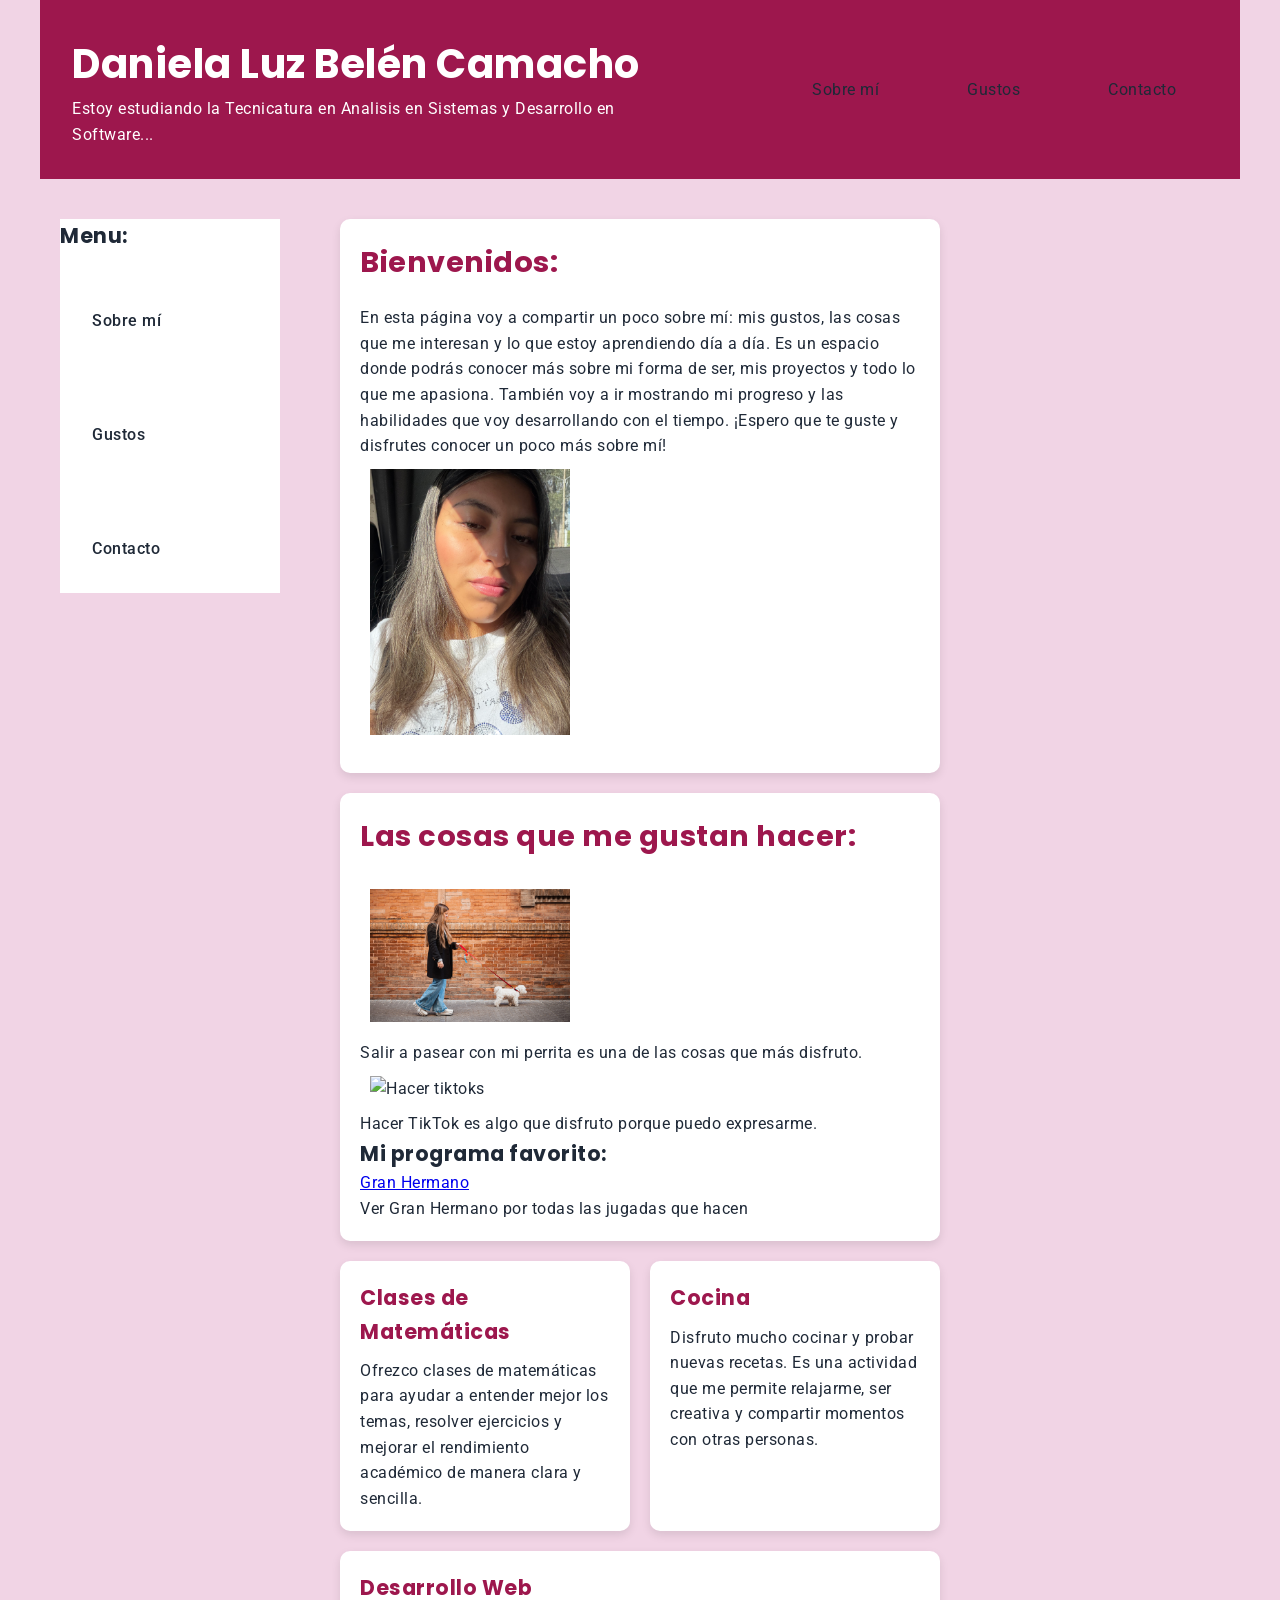
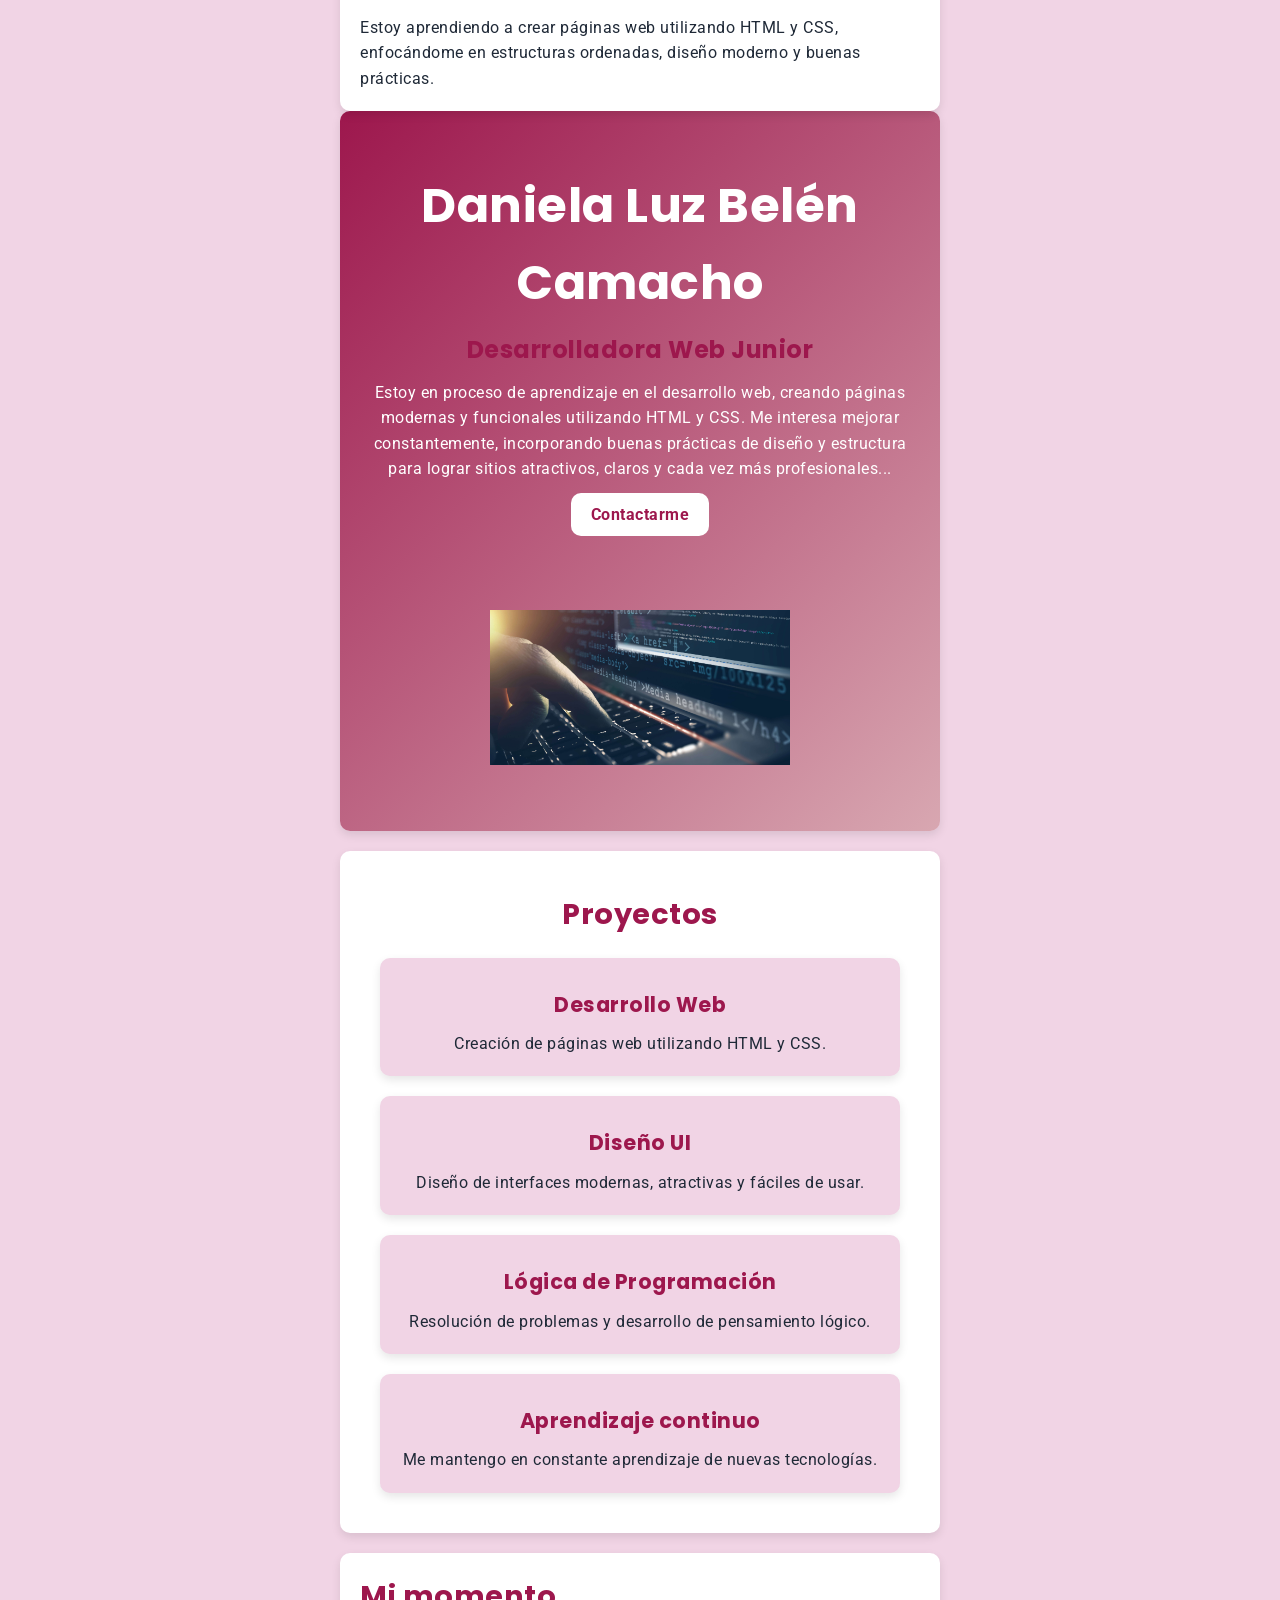
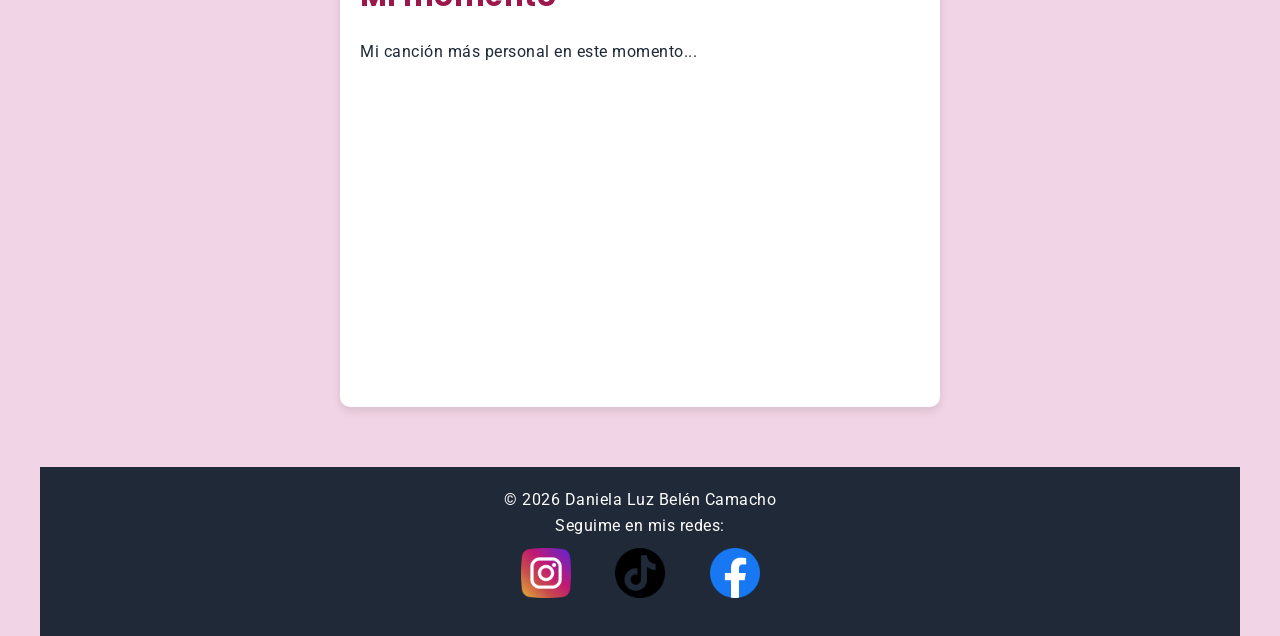
==== commit 5bf867e1: "Hice una paleta de colores" ====
--- a/index.html
+++ b/index.html
@@ -112,7 +112,7 @@
     <h2>Mi momento</h2>
     <p>Mi canción más personal en este momento...</p>
 
-    <iframe width="560" height="315" src="https://www.youtube.com/embed/g2dmgwiU3bs" frameborder="0" allowfullscreen></iframe>
+    <iframe width="560" height="315" src="https://www.youtube.com/watch?v=g2dmgwiU3bs&list=RDg2dmgwiU3bs&start_radio=1" frameborder="0" allowfullscreen></iframe>
   </section>
   </main>
 
--- a/style.css
+++ b/style.css
@@ -275,7 +275,7 @@
       "footer footer";
     min-height: 100vh;
   }
-
+}
   aside {
     display: block;
   }
@@ -289,23 +289,108 @@
 @media (min-width: 1024px) {
 
   .layout {
+    display: grid;
+    grid-template-columns: 260px 1fr 260px;
+    grid-template-rows: auto 1fr auto;
+    grid-template-areas:
+      "header header header"
+      "sidebar main aside"
+      "footer footer footer";
+    min-height: 100vh;
     max-width: 1200px;
     margin: 0 auto;
-  }
-
-  .grid-container {
-    grid-template-columns: repeat(3, 1fr);
-  }
-}
-@media (min-width: 1440px) {
+    gap: 20px;
+  }
+  .header {
+    grid-area: header;
+  }
+  .sidebar {
+    grid-area: sidebar;
+  }
+  .main {
+    grid-area: main;
+  }
+  .aside {
+    grid-area: aside;
+  }
+  .footer {
+    grid-area: footer;
+  }
+}
+@media (max-width: 393px) {
 
   .layout {
-    max-width: 1400px;
-    margin: 0 auto;
-  }
-
-  .grid-container {
-    grid-template-columns: repeat(4, 1fr);
+    display: grid;
+    grid-template-columns: 1fr;
+    grid-template-rows: auto auto 1fr auto auto;
+    grid-template-areas:
+      "header"
+      "sidebar"
+      "main"
+      "aside"
+      "footer";
+    min-height: 100vh;
+    gap: 10px;
+  }
+
+  .header {
+    grid-area: header;
+    text-align: center;
+  }
+
+  .sidebar {
+    grid-area: sidebar;
+  }
+
+  .main {
+    grid-area: main;
+  }
+
+  .aside {
+    grid-area: aside;
+  }
+
+  .footer {
+    grid-area: footer;
+    text-align: center;
+  }
+}
+@media (max-width: 393px) {
+
+  .layout {
+    display: grid;
+    grid-template-columns: 1fr;
+    grid-template-rows: auto auto 1fr auto auto;
+    grid-template-areas:
+      "header"
+      "sidebar"
+      "main"
+      "aside"
+      "footer";
+    min-height: 100vh;
+    gap: 10px;
+  }
+
+  .header {
+    grid-area: header;
+    text-align: center;
+  }
+
+  .sidebar {
+    grid-area: sidebar;
+  }
+
+  .main {
+    grid-area: main;
+  }
+
+  .aside {
+    grid-area: aside;
+  }
+
+  .footer {
+    grid-area: footer;
+    text-align: center;
   }
 }
   aside nav{
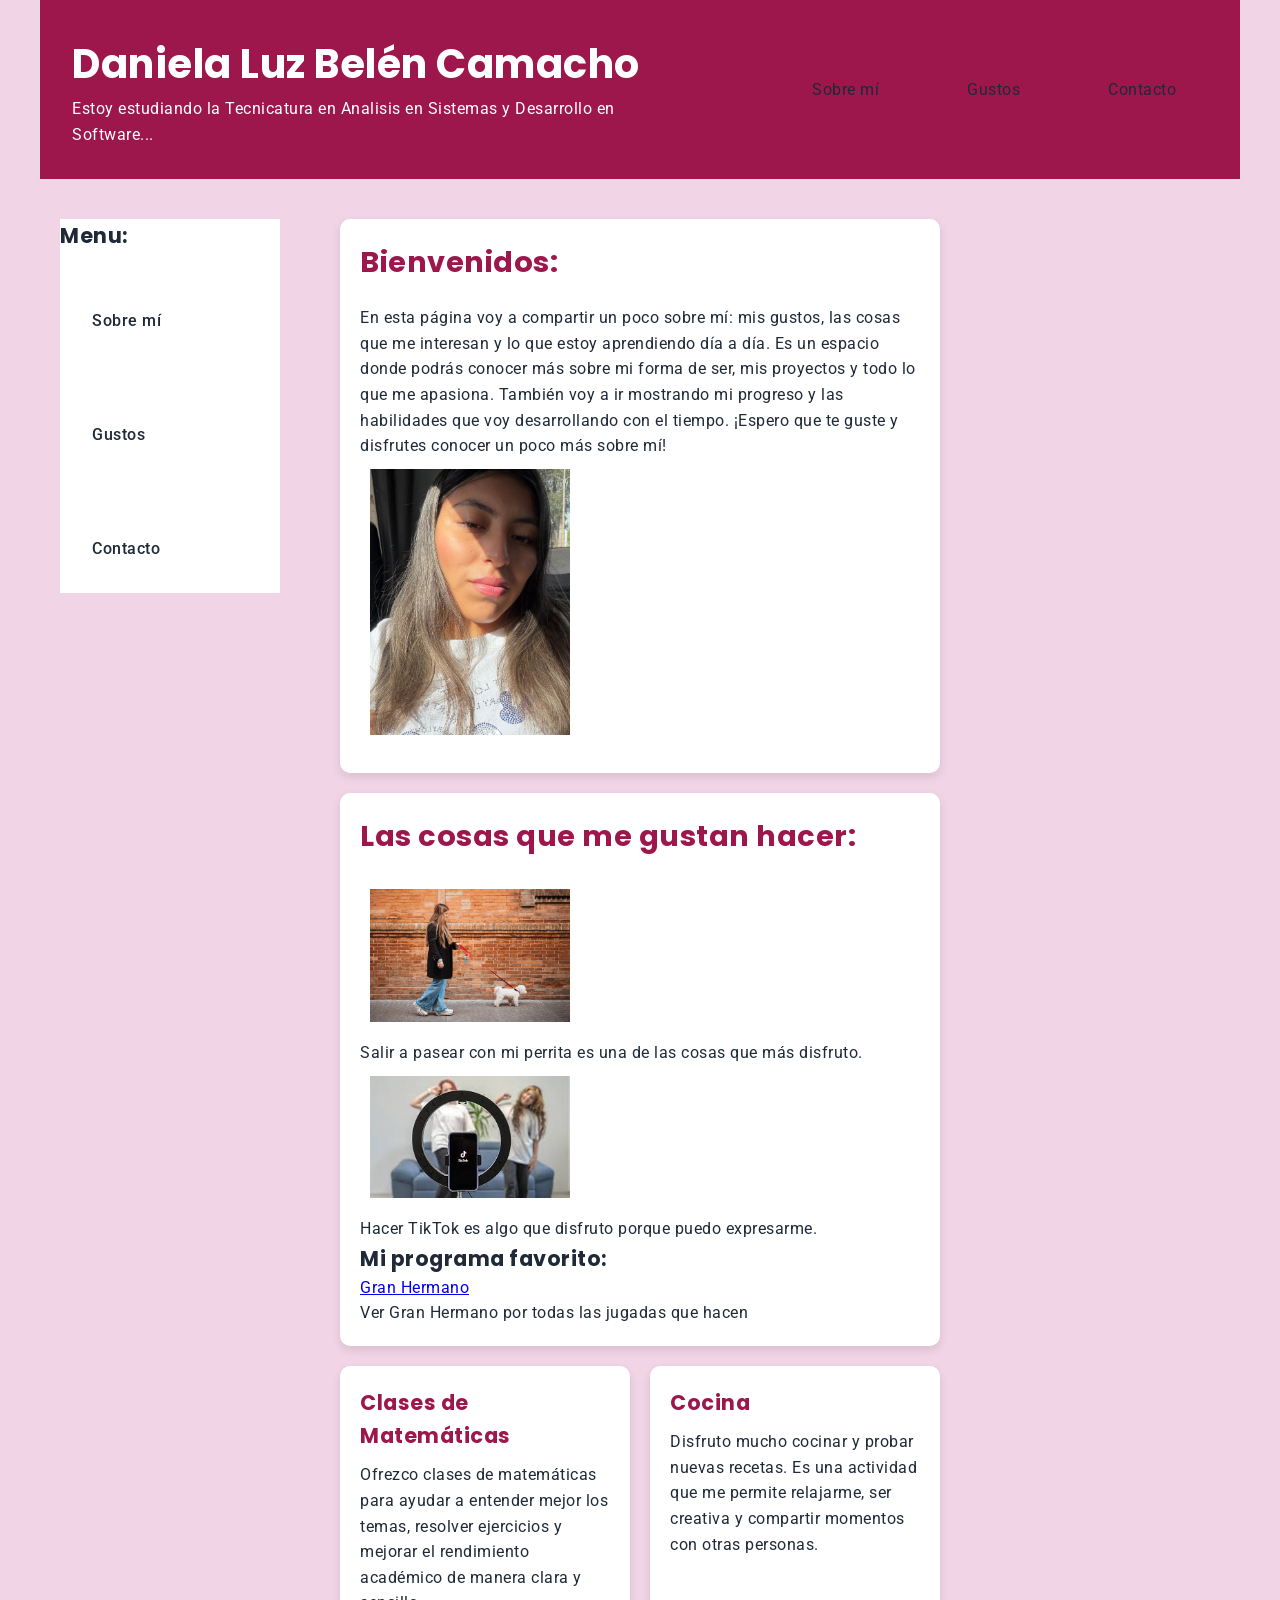
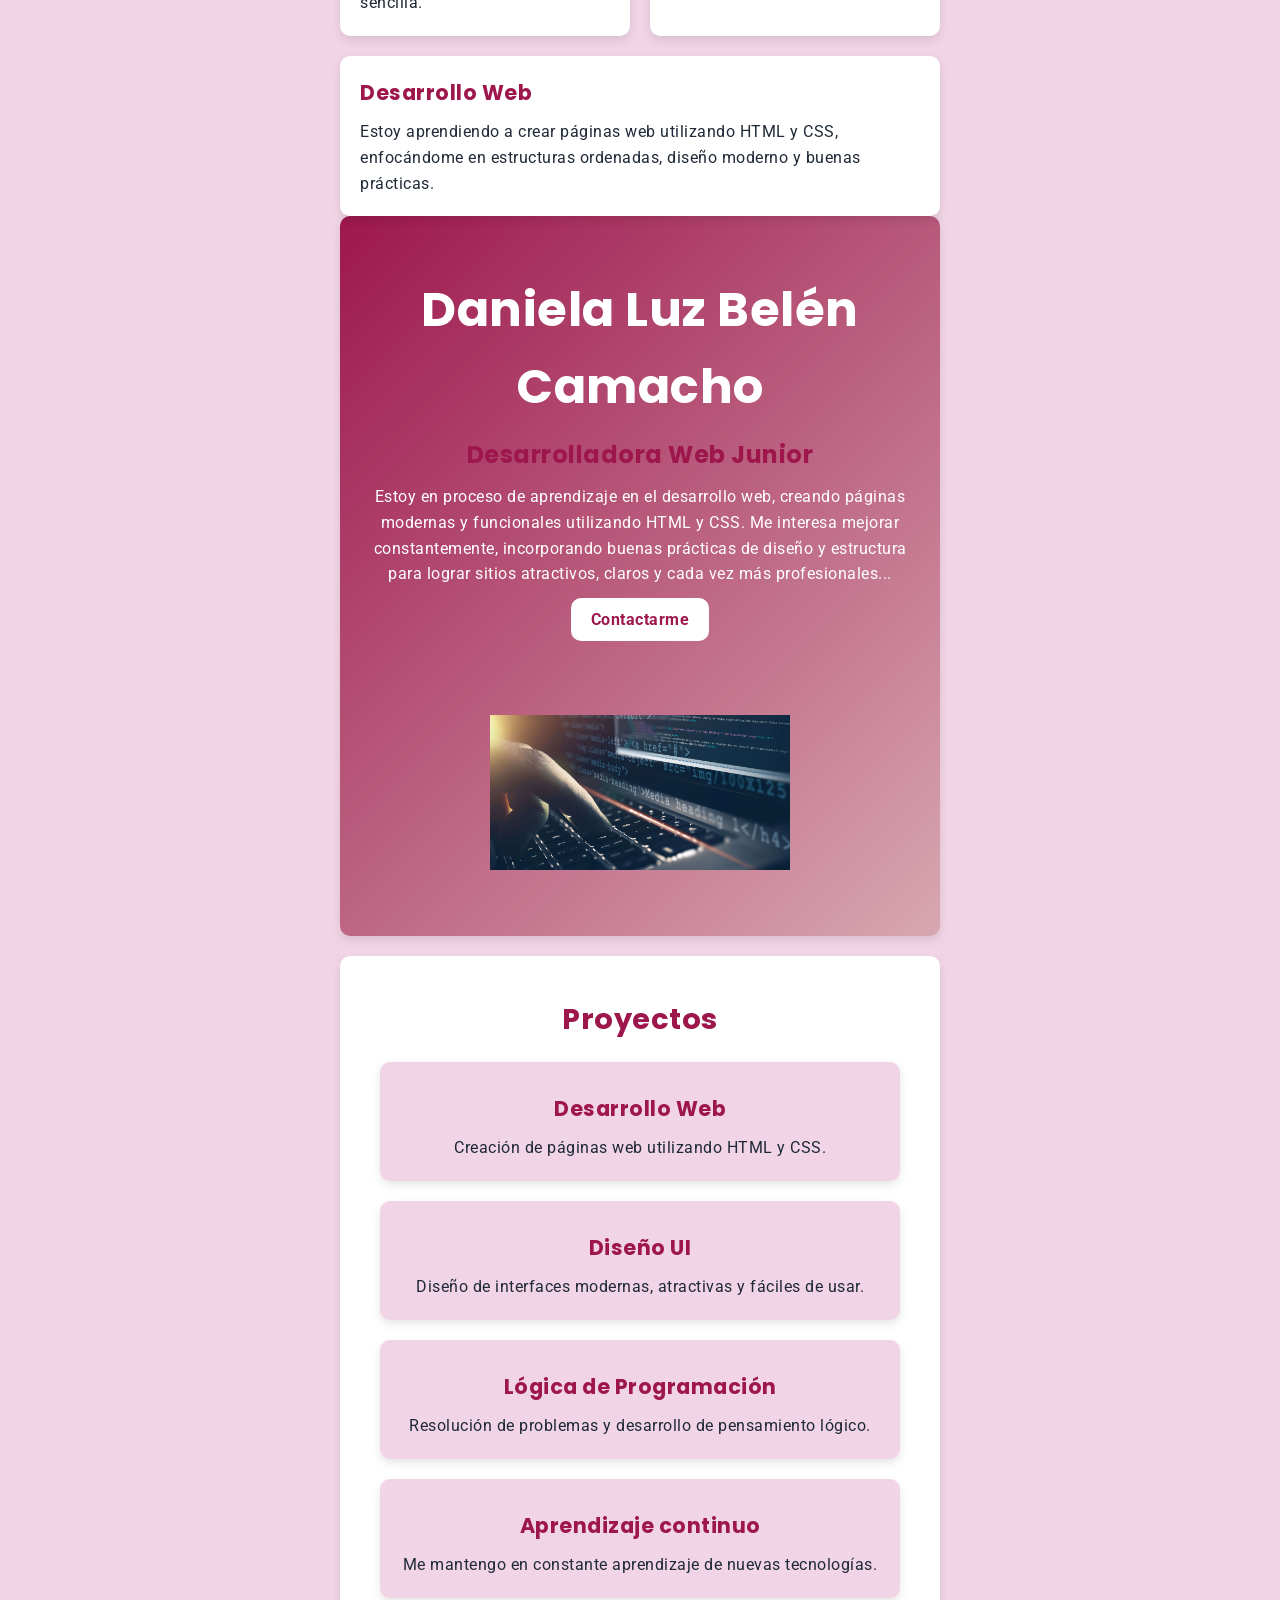
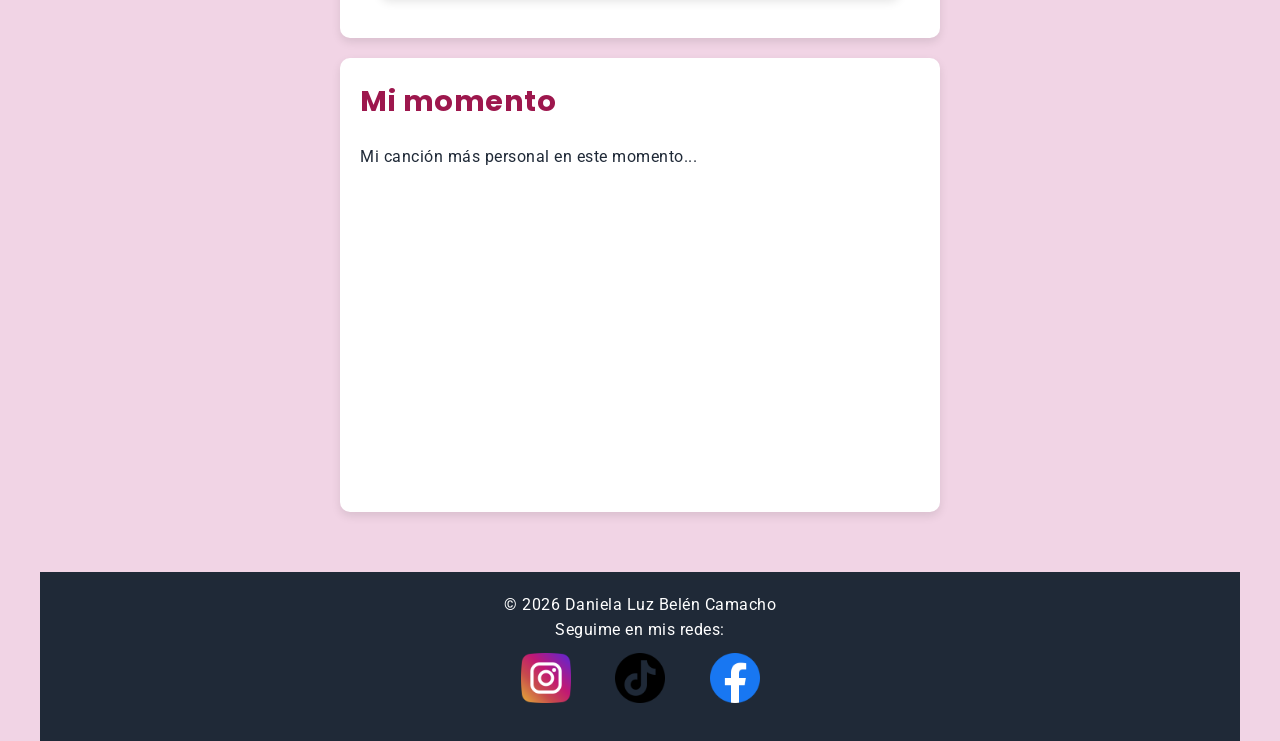
==== commit ab685588: "Modifique el header" ====
--- a/index.html
+++ b/index.html
@@ -41,7 +41,7 @@
     <img src="img/perros.jpg" alt="Pasear perros">
     <p>Salir a pasear con mi perrita es una de las cosas que más disfruto.</p>
 
-    <img src="img/tiktok.jpg" alt="Hacer tiktoks">
+    <img src="img/tiktok.jfif" alt="Hacer tiktoks">
     <p>Hacer TikTok es algo que disfruto porque puedo expresarme.</p>
 
     <h3>Mi programa favorito:</h3>
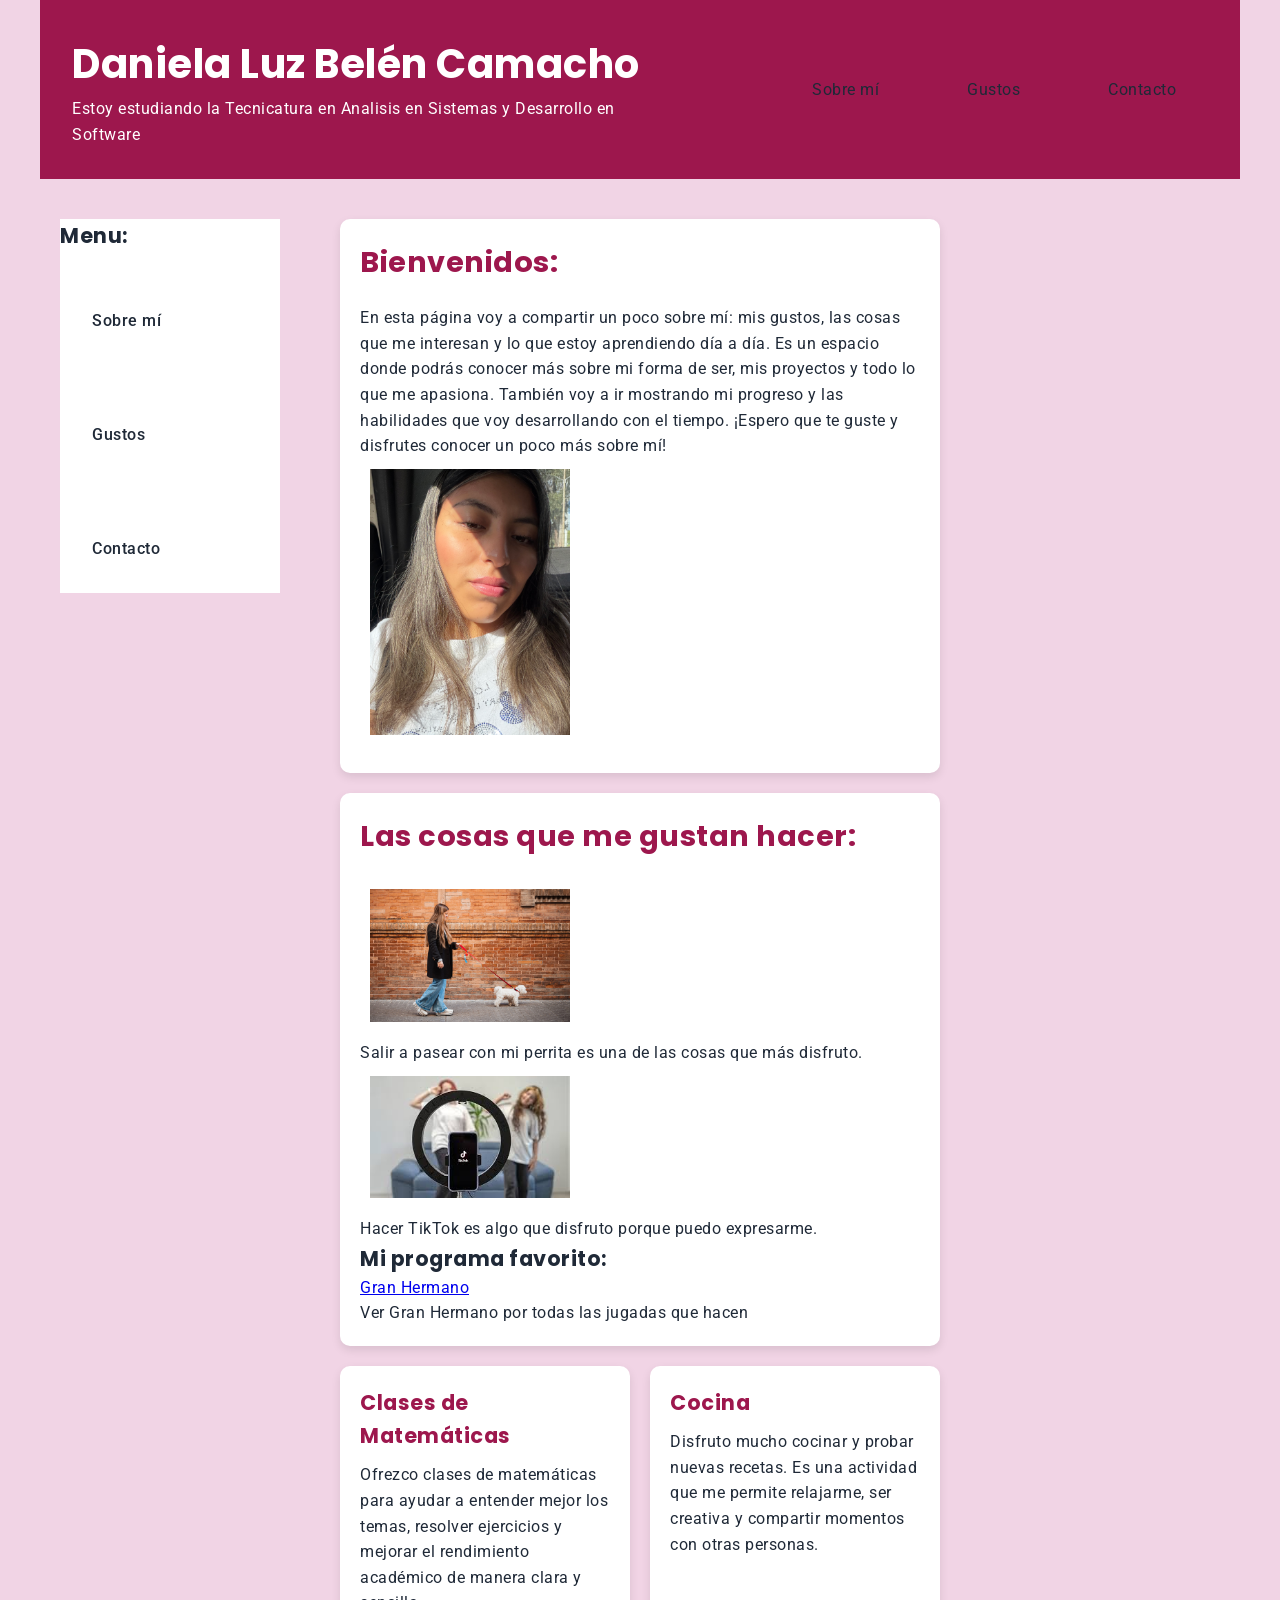
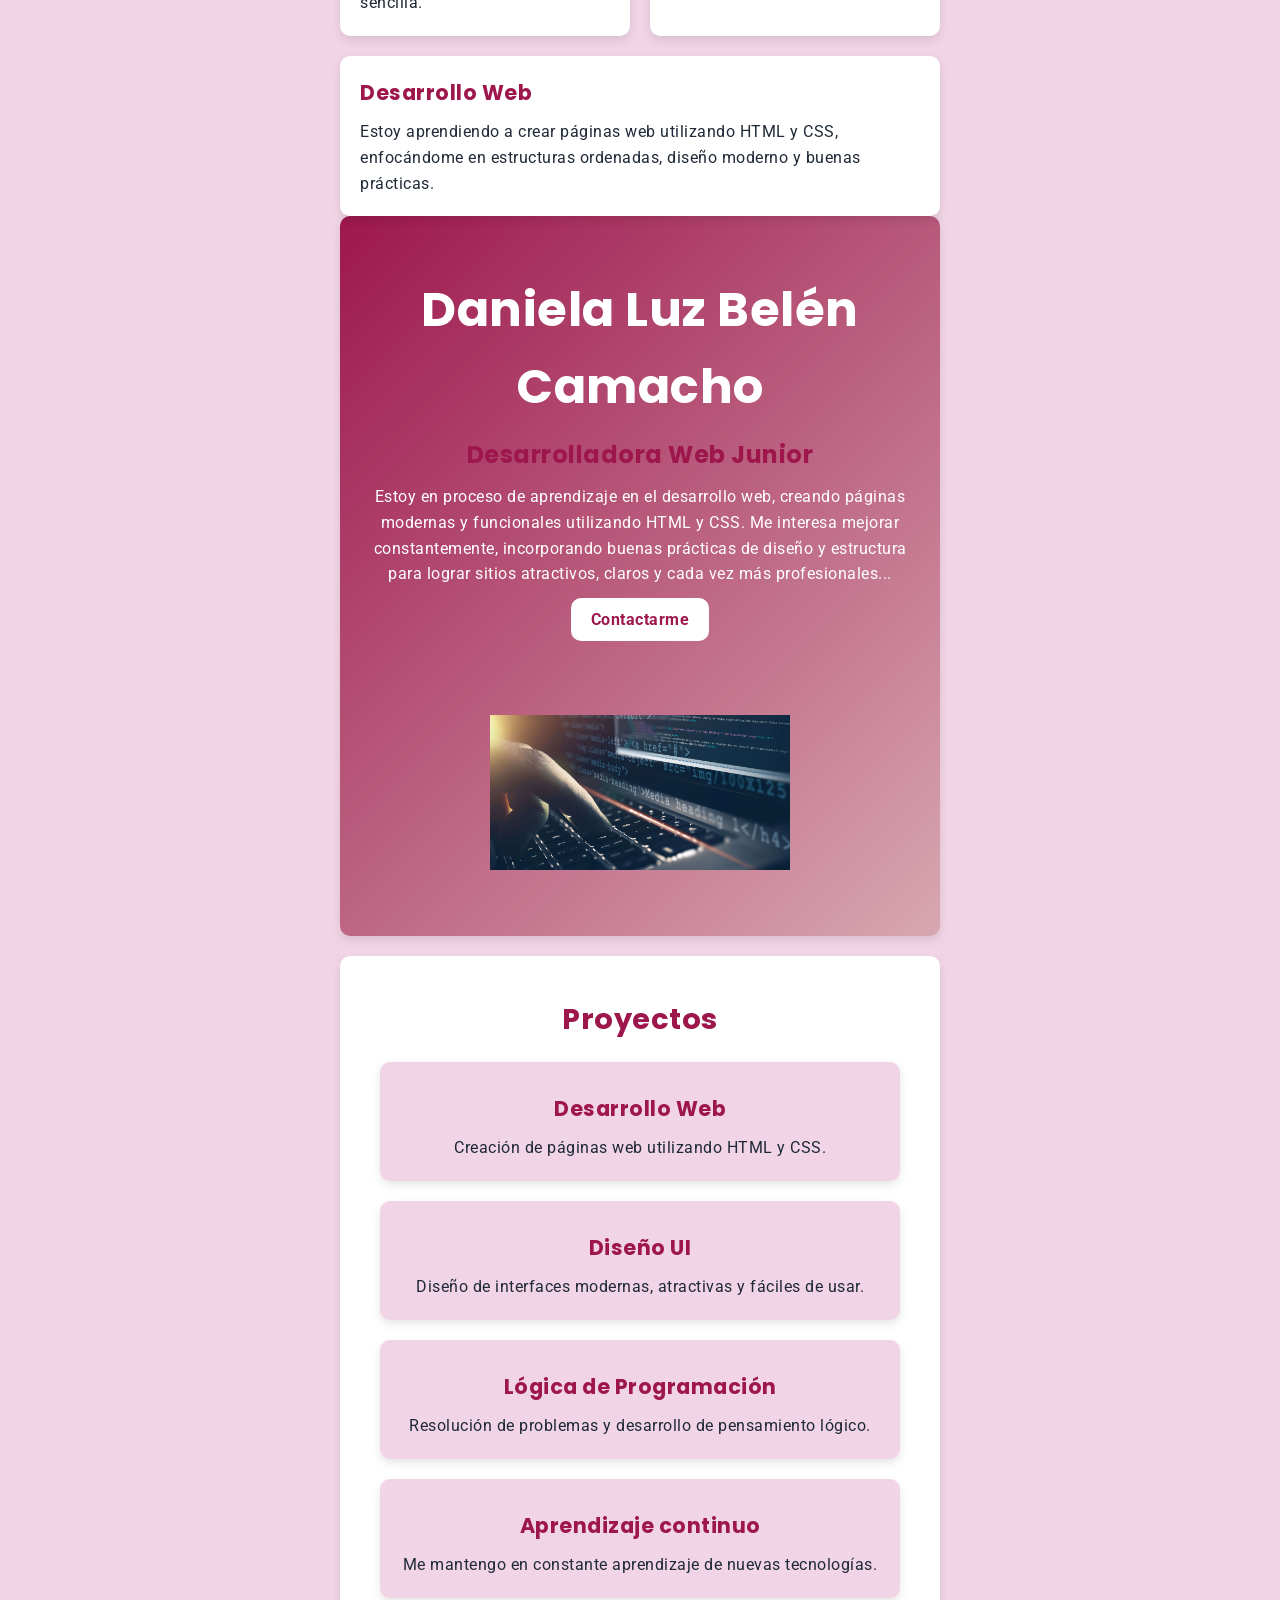
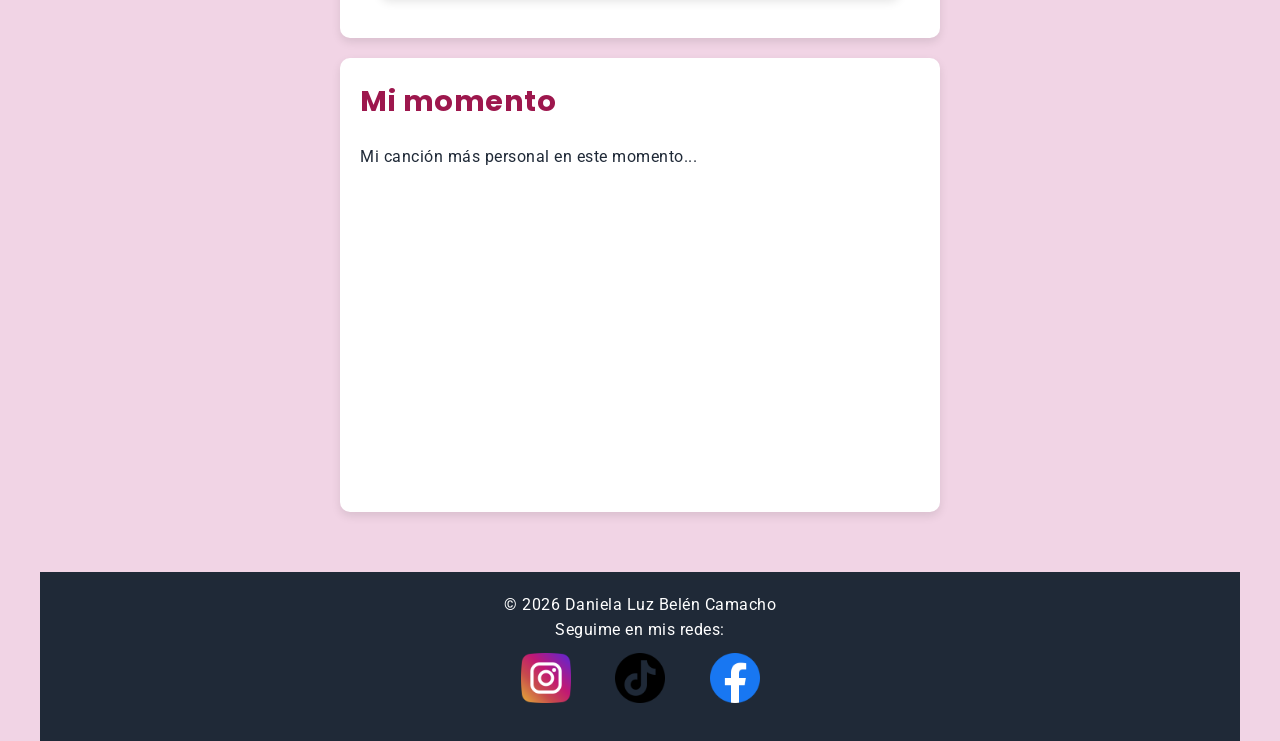
==== commit 6e6a9c4e: "Cambie la tipografia" ====
--- a/index.html
+++ b/index.html
@@ -12,7 +12,7 @@
   <header>
     <div> 
       <h1>Daniela Luz Belén Camacho</h1>
-      <p>Estoy estudiando la Tecnicatura en Analisis en Sistemas y Desarrollo en Software...</p>
+      <p>Estoy estudiando la Tecnicatura en Analisis en Sistemas y Desarrollo en Software</p>
     </div>
     <nav>   
       <a href="#sobre-mi">Sobre mí</a> 
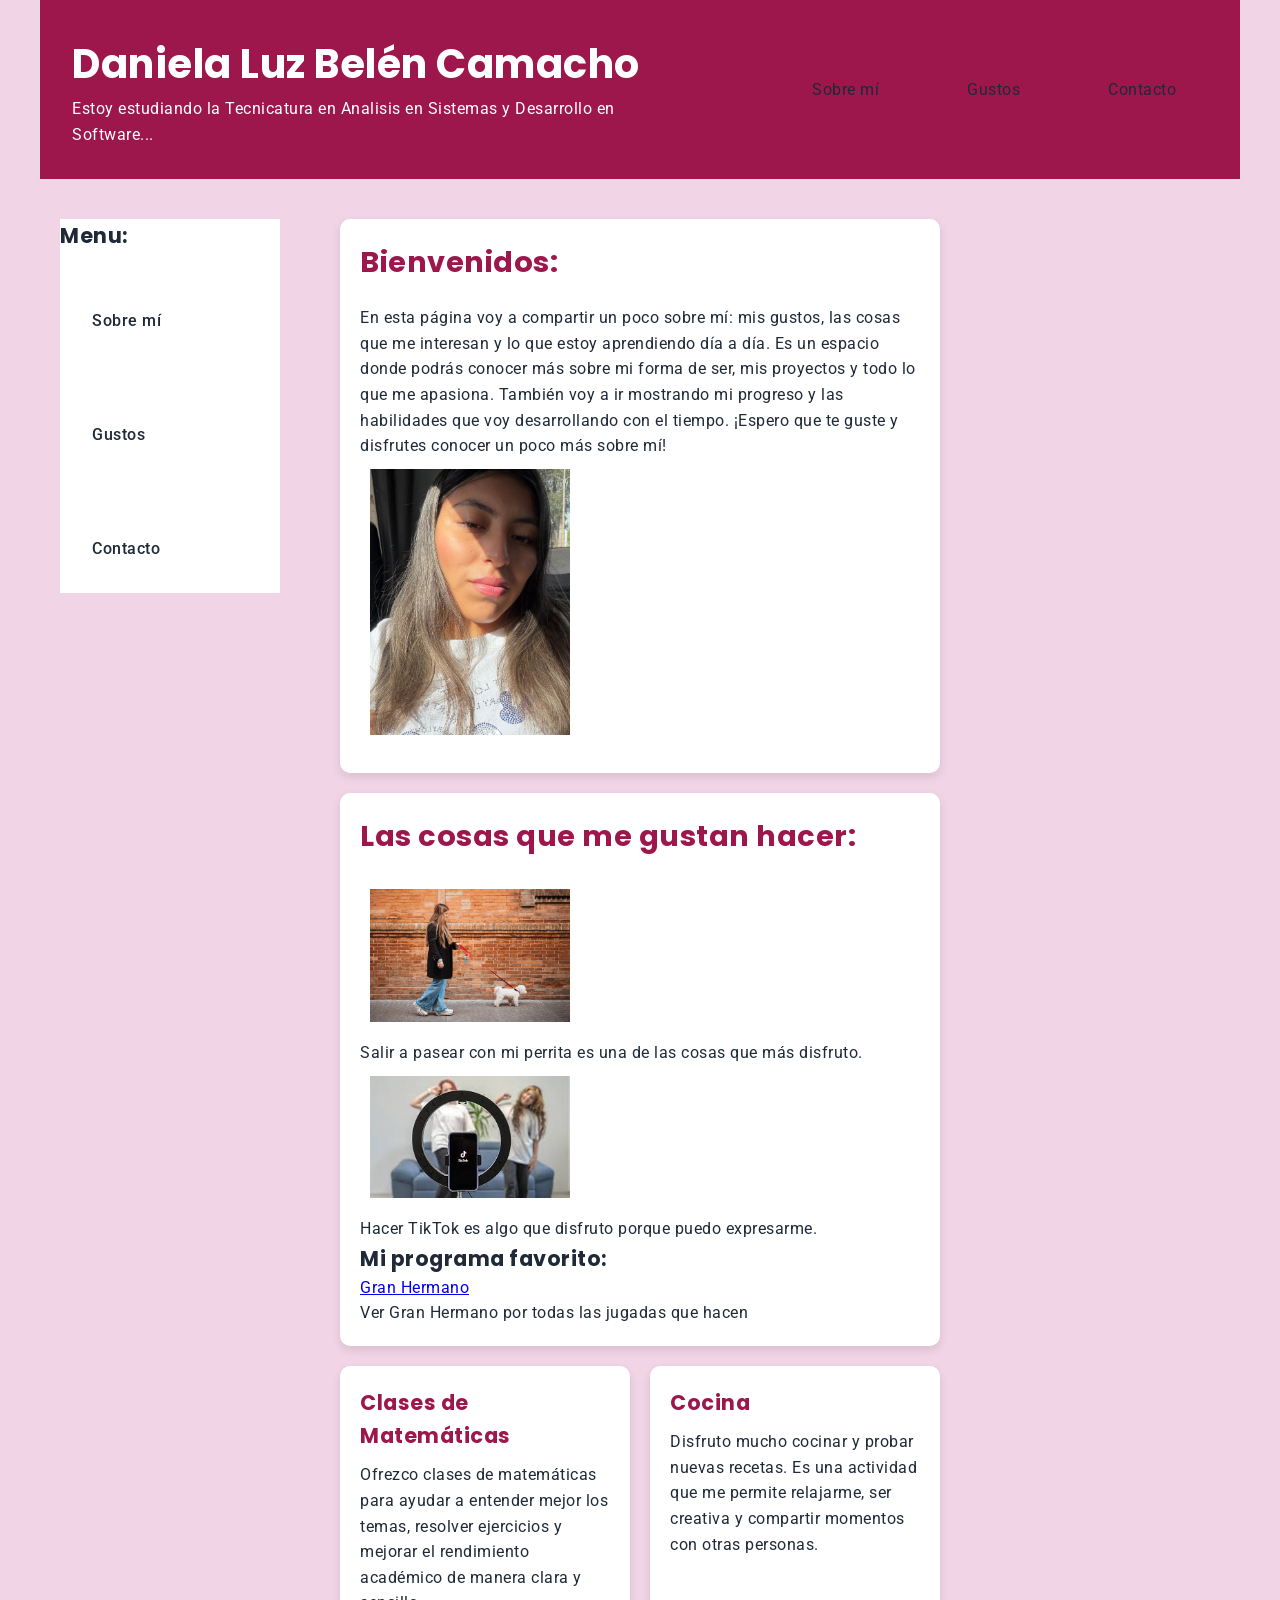
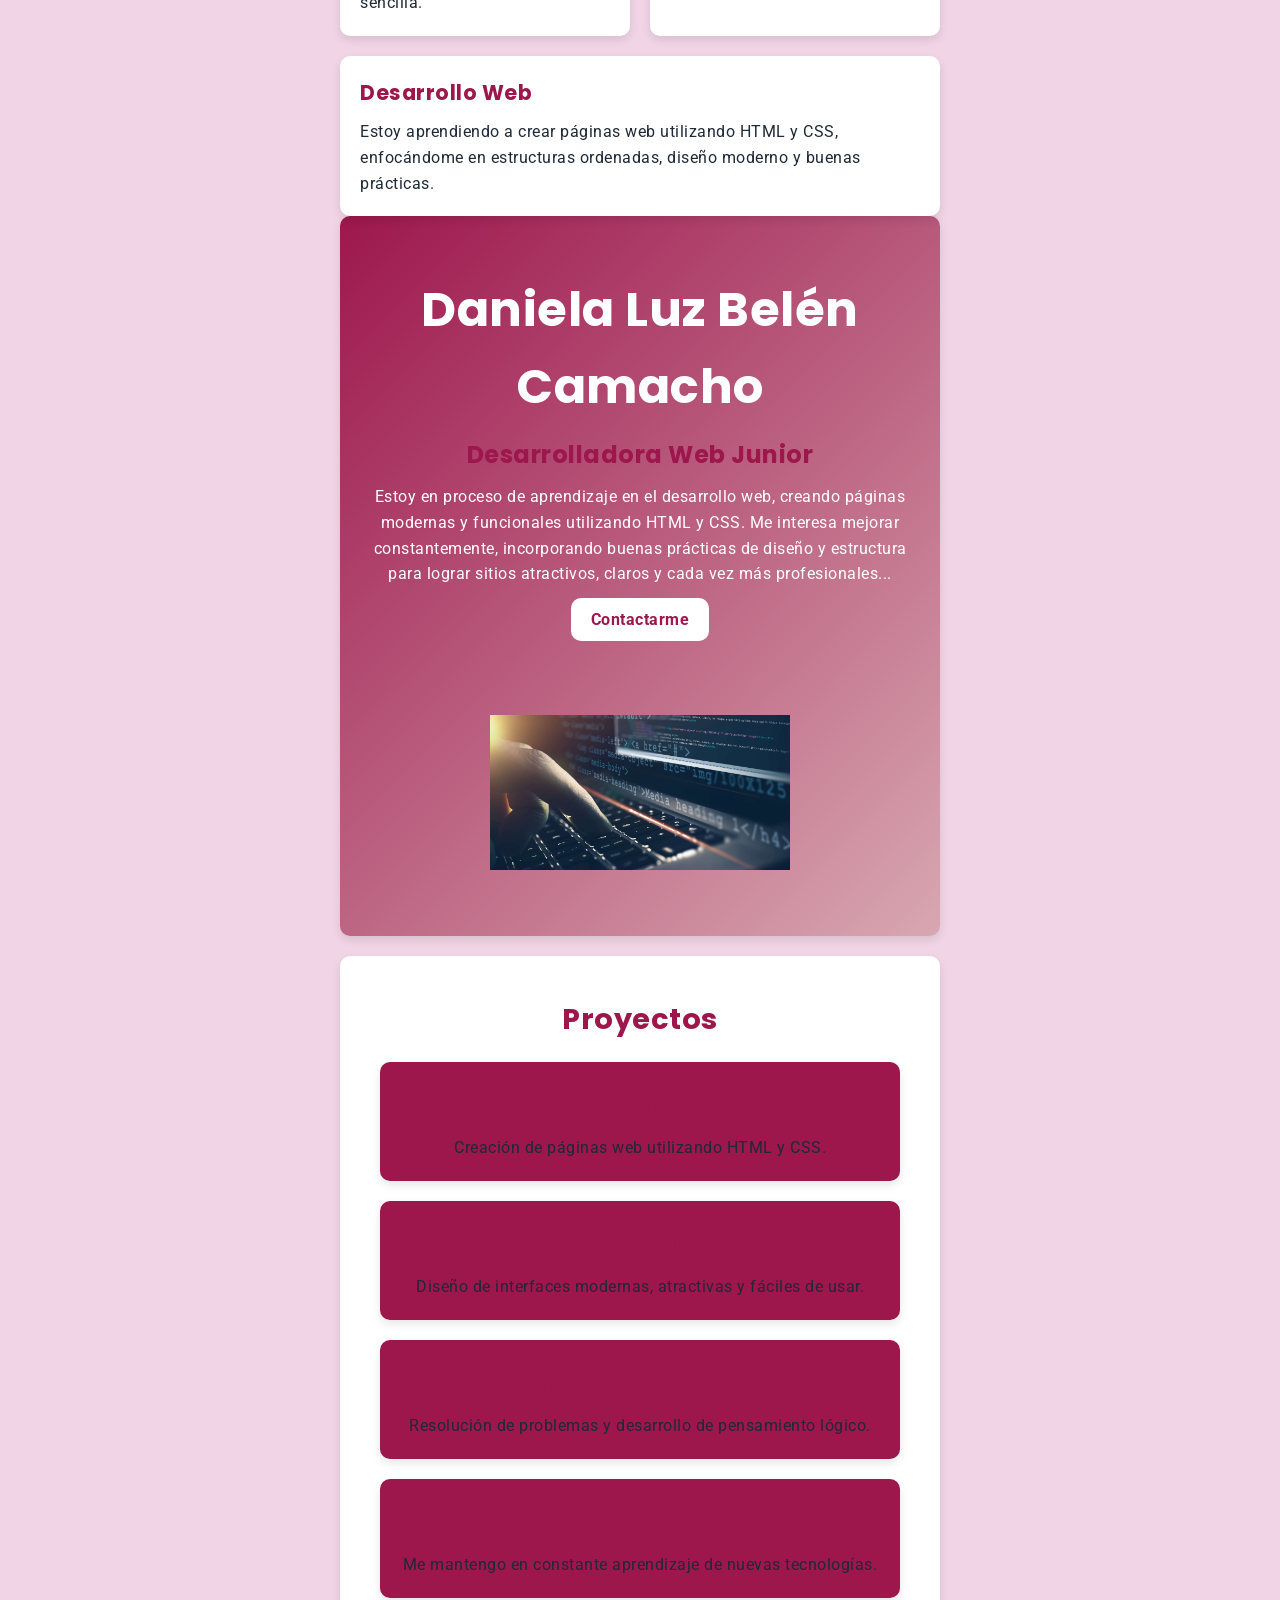
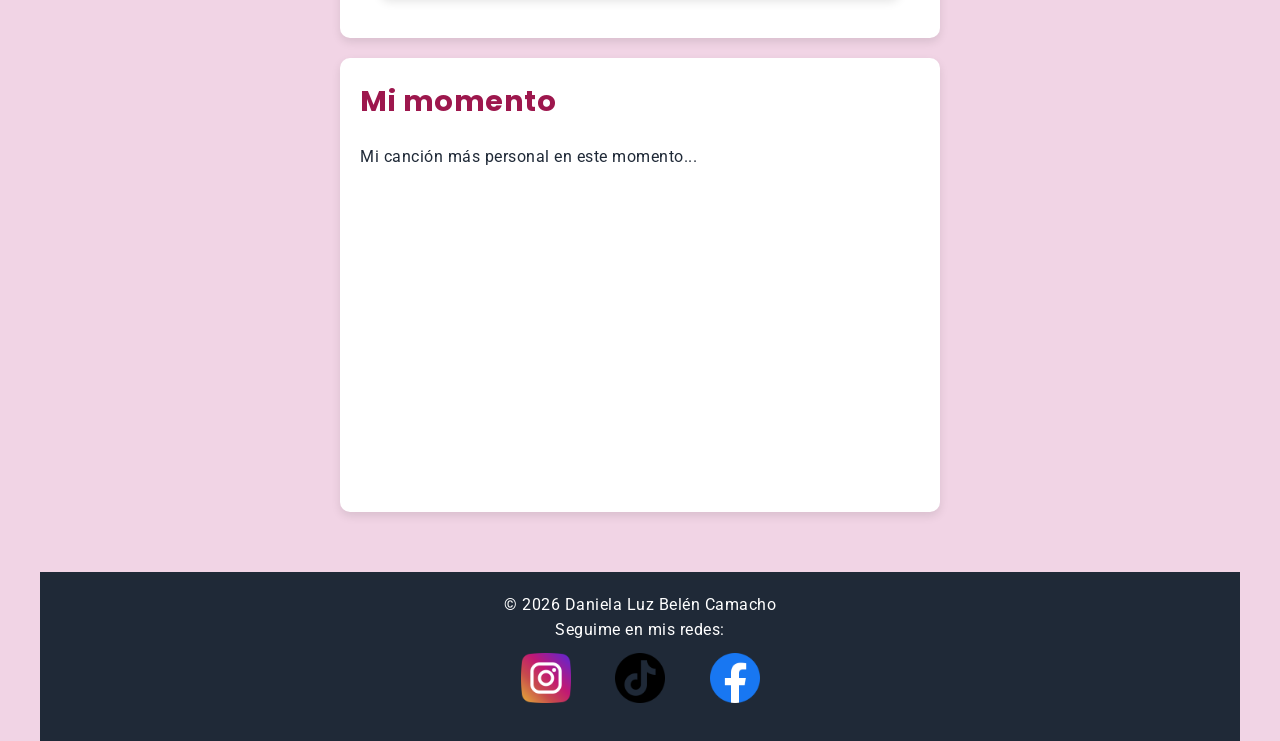
==== commit 37b092cb: "Hice tarjetas para proyectos" ====
--- a/index.html
+++ b/index.html
@@ -12,7 +12,7 @@
   <header>
     <div> 
       <h1>Daniela Luz Belén Camacho</h1>
-      <p>Estoy estudiando la Tecnicatura en Analisis en Sistemas y Desarrollo en Software</p>
+      <p>Estoy estudiando la Tecnicatura en Analisis en Sistemas y Desarrollo en Software...</p>
     </div>
     <nav>   
       <a href="#sobre-mi">Sobre mí</a> 
--- a/style.css
+++ b/style.css
@@ -414,7 +414,7 @@
 }
 
 .grid-container .card {
-  background: var(--color-secondary);
+  background: var(--color-primary);
   padding: 20px;
   border-radius: var(--radius);
   box-shadow: var(--shadow);
